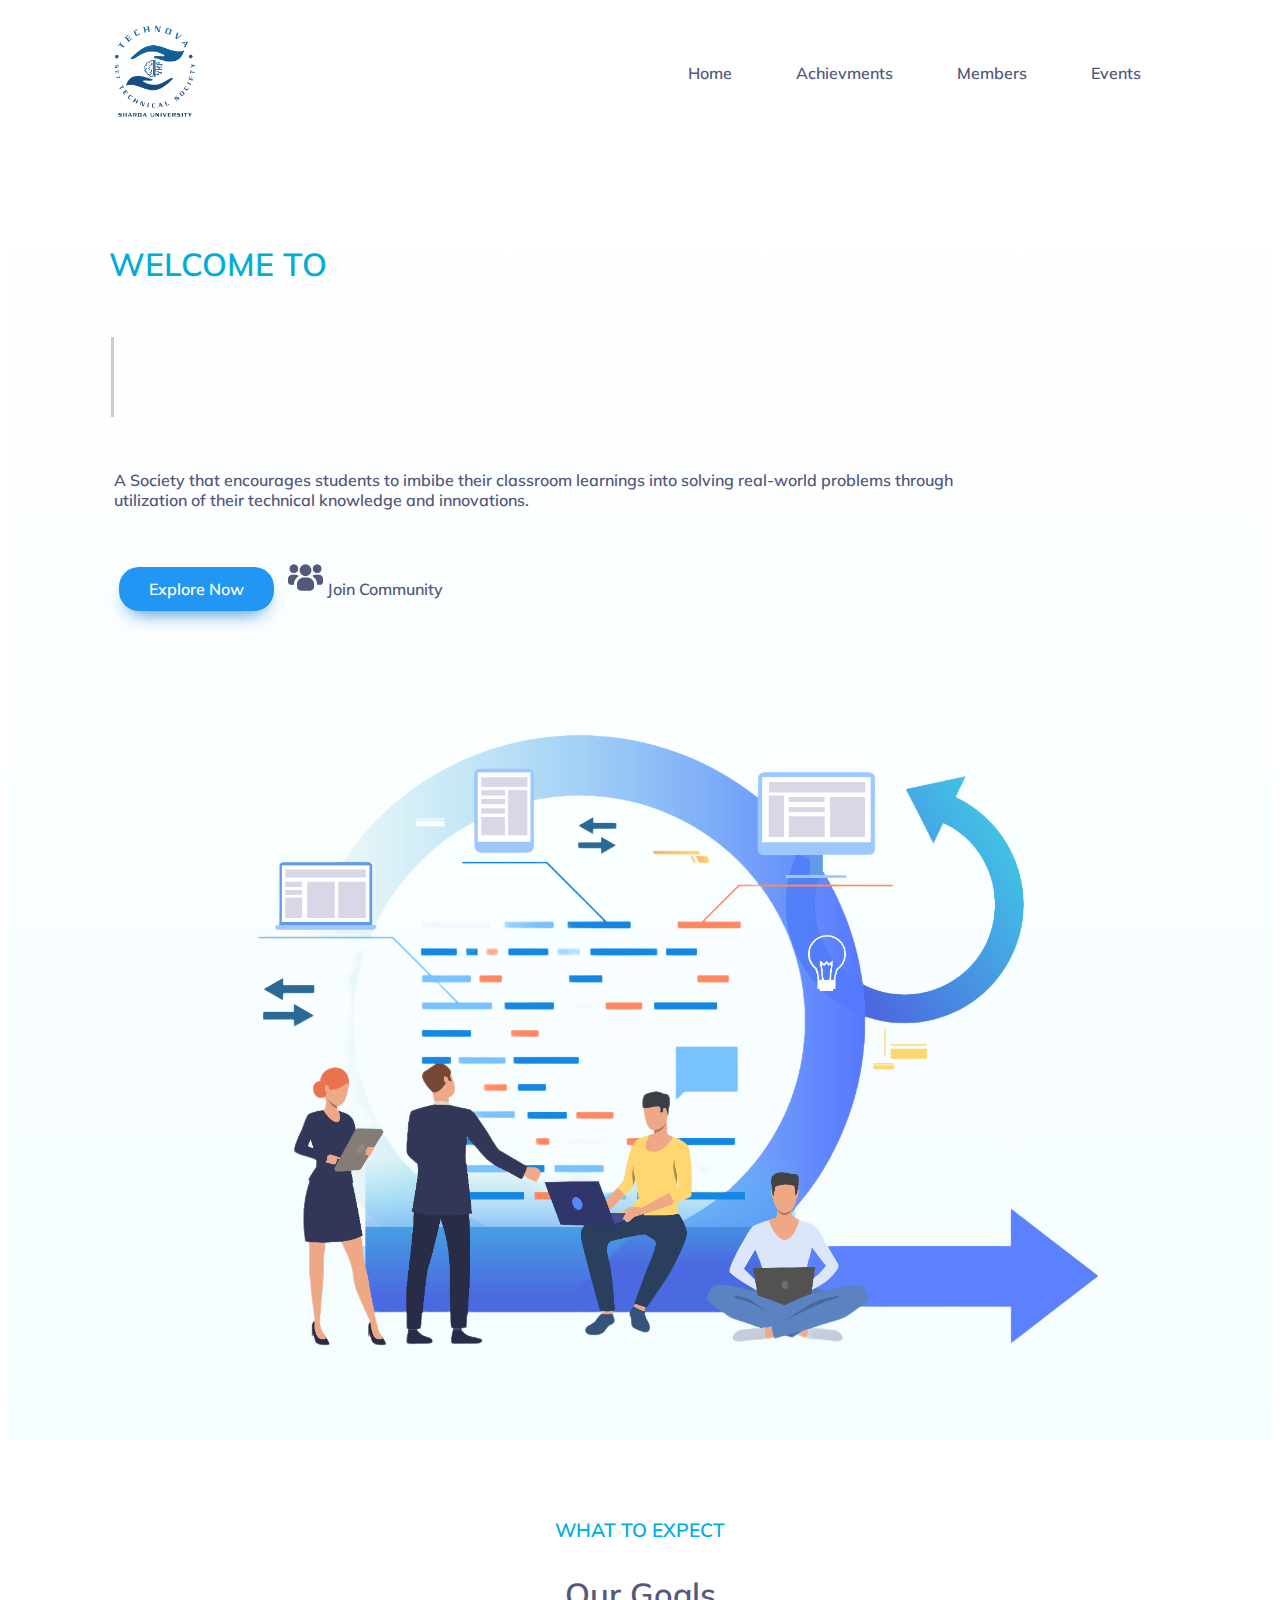
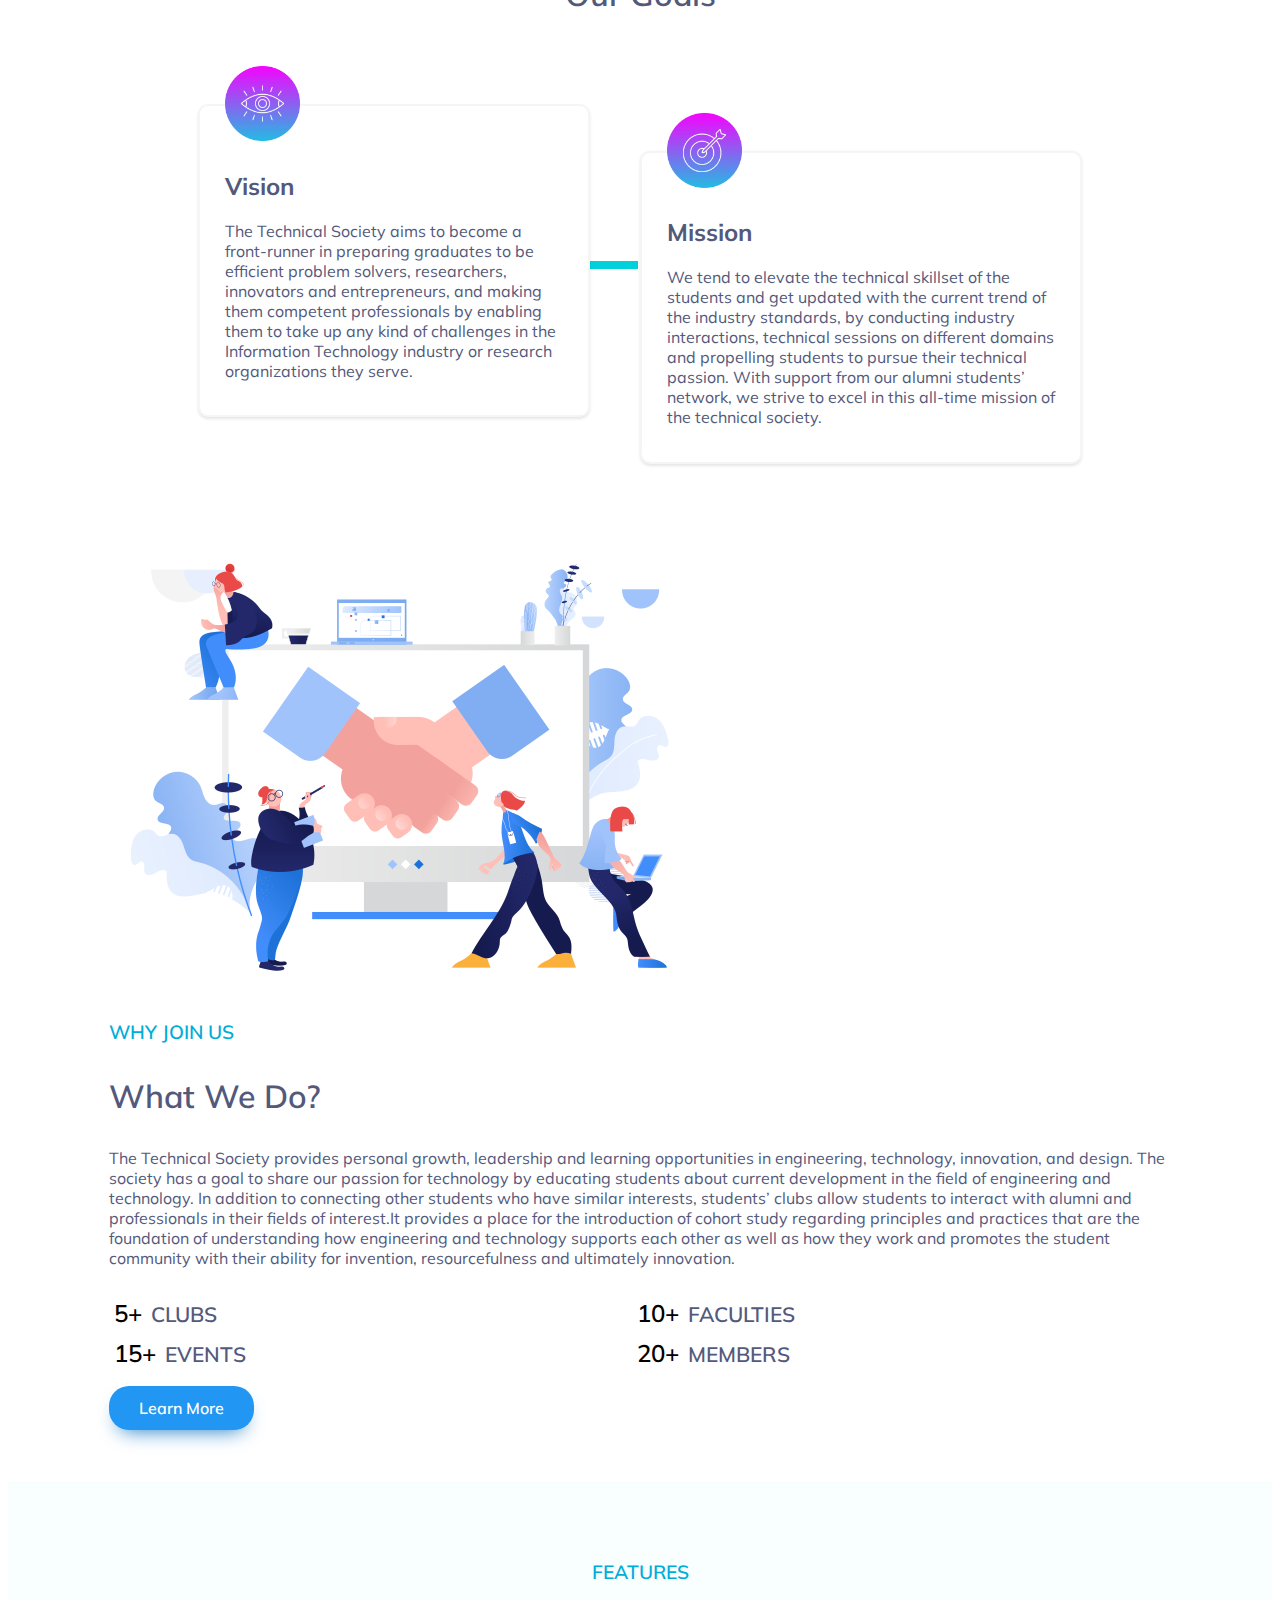
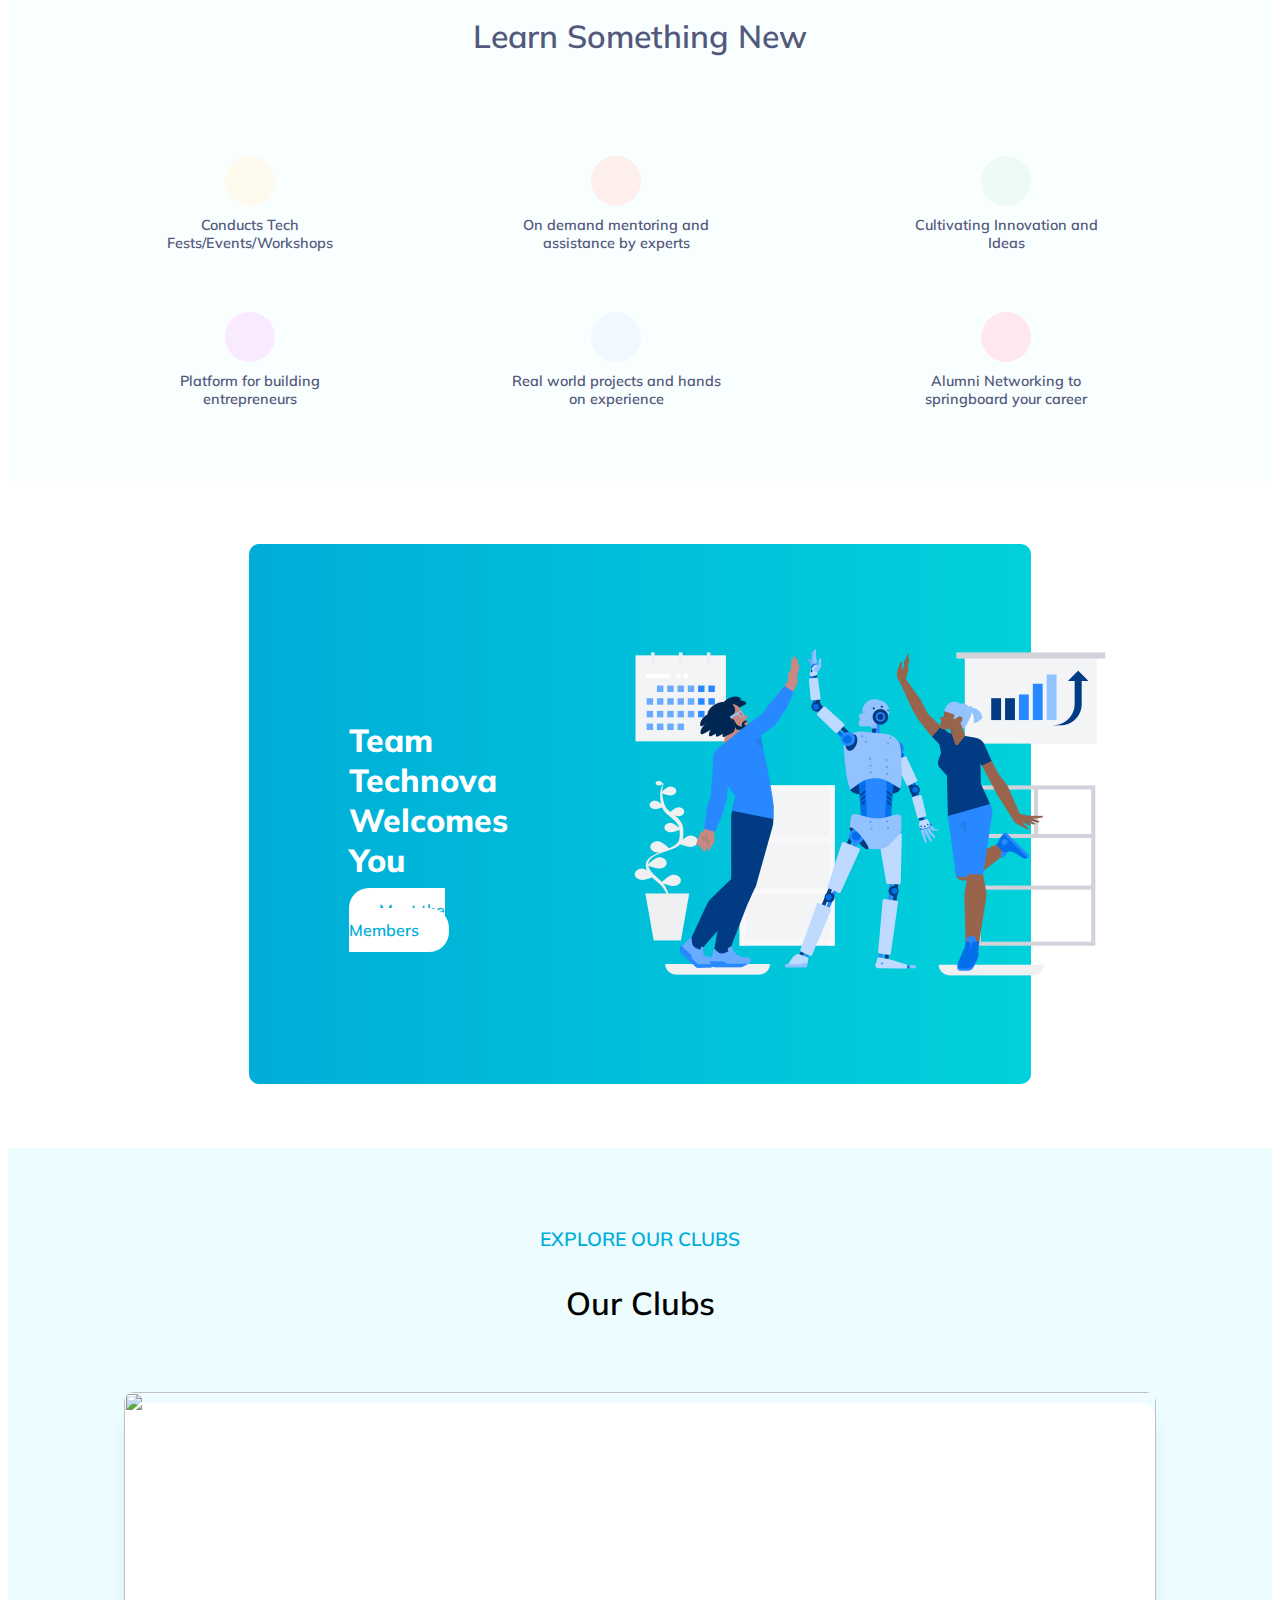
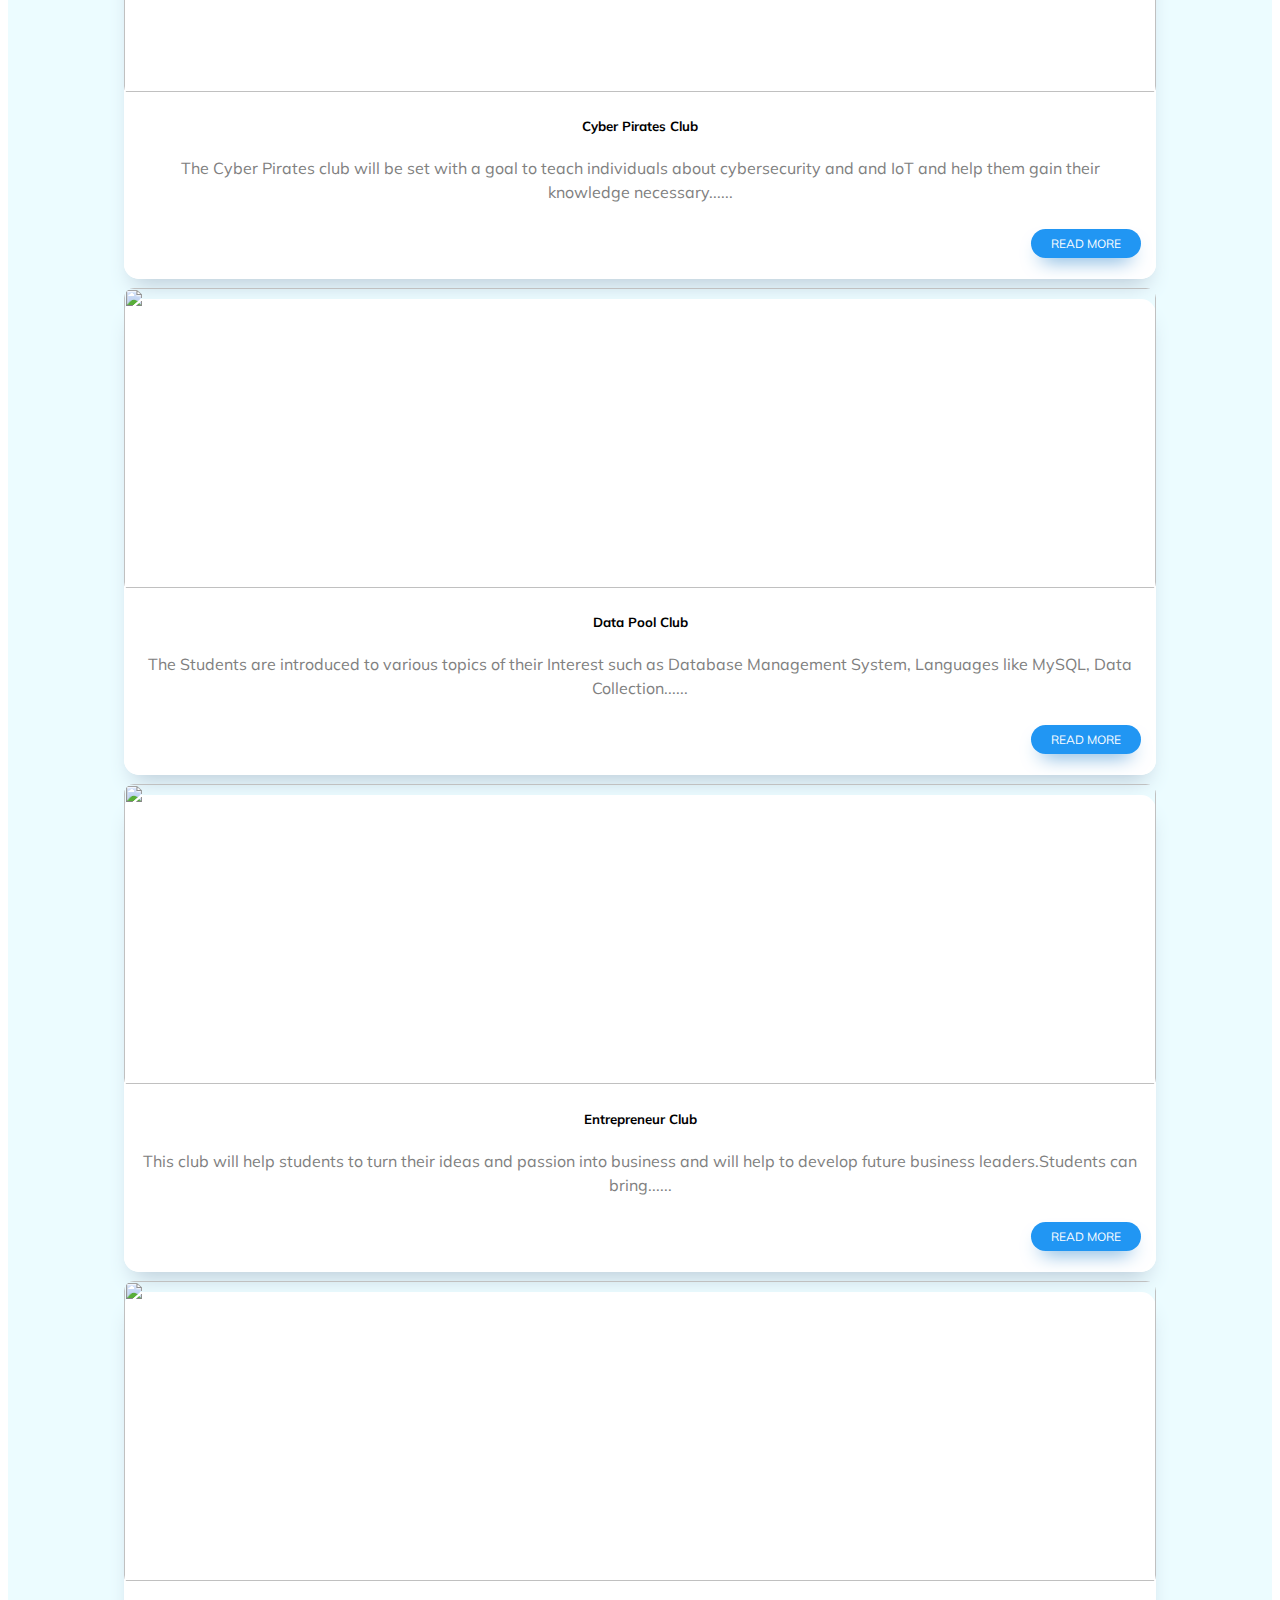
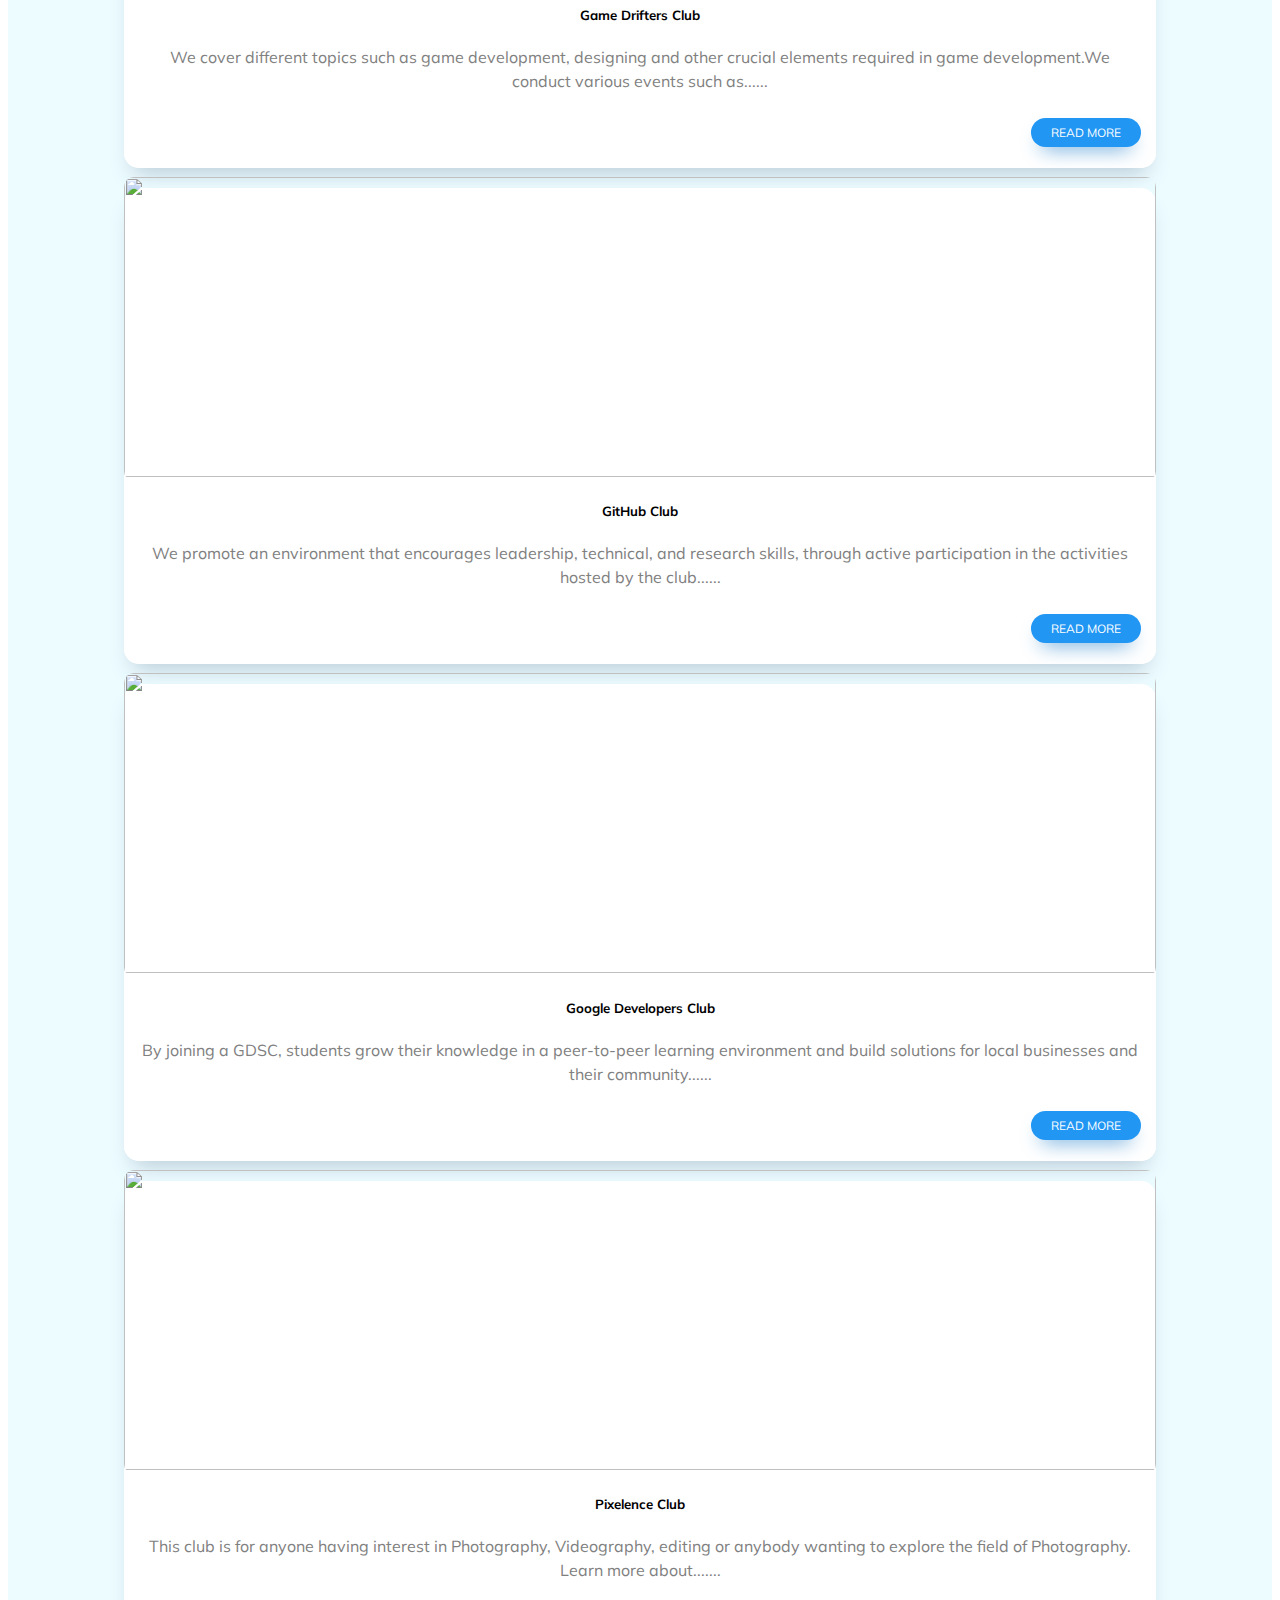
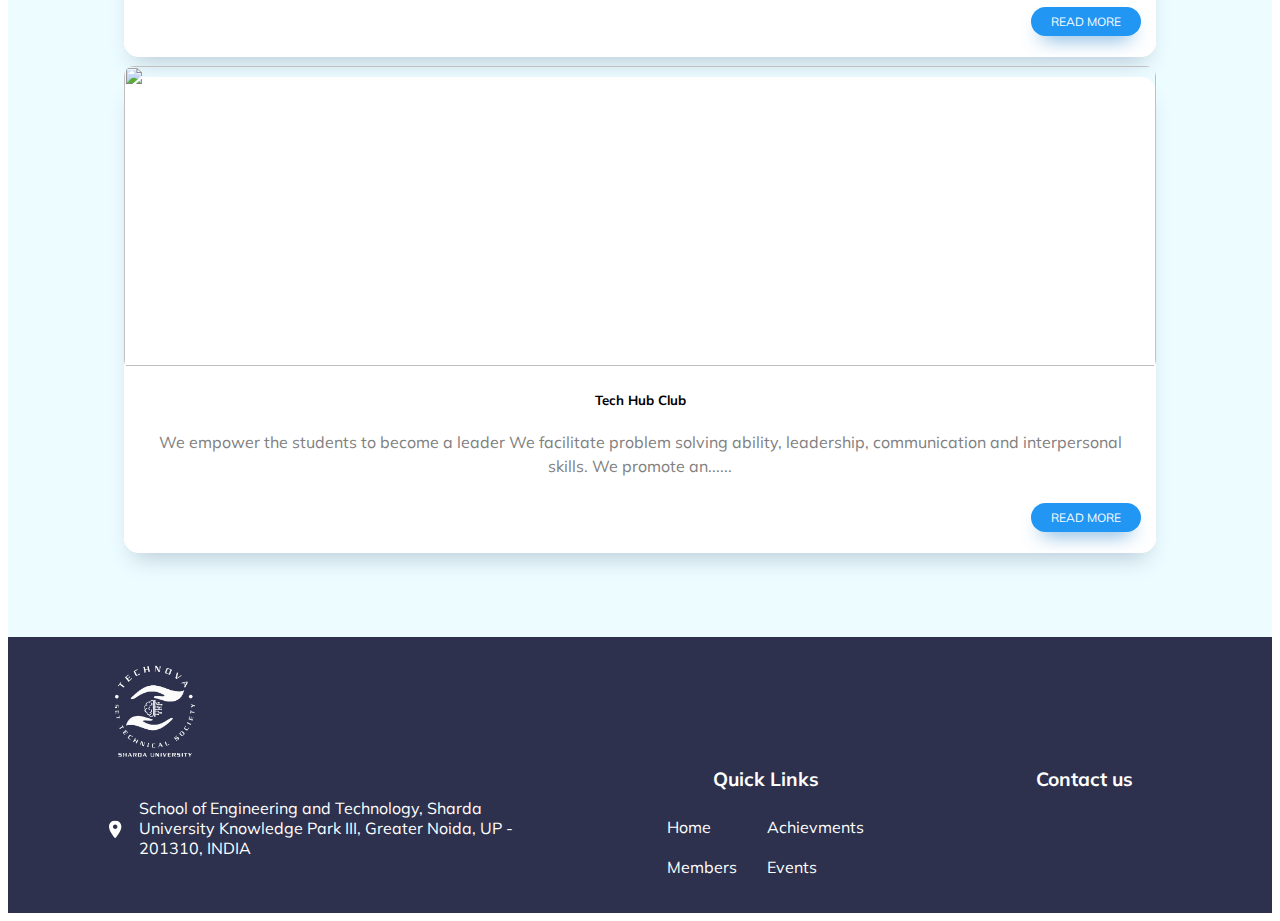
==== index.html @ 26a10f83 "Hello" ====
<!DOCTYPE html>
<html lang="en">
  <head>
    <meta charset="UTF-8" />
    <meta http-equiv="X-UA-Compatible" content="IE=edge" />
    <meta
      name="viewport"
      content="width=device-width, initial-scale=1, shrink-to-fit=no"
    />
    <title>Technical Society | Home</title>
    <link rel="icon" type="image/png" href="/Home/images/favicon-32x32.png" />

    <link
      rel="stylesheet"
      href="https://cdnjs.cloudflare.com/ajax/libs/owl-carousel/1.3.3/owl.carousel.css"
      integrity="sha512-RWhcC19d8A3vE7kpXq6Ze4GcPfGe3DQWuenhXAbcGiZOaqGojLtWwit1eeM9jLGHFv8hnwpX3blJKGjTsf2HxQ=="
      crossorigin="anonymous"
      referrerpolicy="no-referrer"
    />
    <link
      rel="stylesheet"
      href="https://maxcdn.bootstrapcdn.com/font-awesome/4.5.0/css/font-awesome.min.css"
    />
    <link
      href="https://cdn.jsdelivr.net/npm/bootstrap@5.1.3/dist/css/bootstrap.min.css"
      rel="stylesheet"
      integrity="sha384-1BmE4kWBq78iYhFldvKuhfTAU6auU8tT94WrHftjDbrCEXSU1oBoqyl2QvZ6jIW3"
      crossorigin="anonymous"
    />
    <!-- ===== Link Swiper's CSS ===== -->

    <link
      rel="stylesheet"
      href="https://unpkg.com/swiper/swiper-bundle.min.css"
    />
    <script
      src="https://kit.fontawesome.com/d51f8dc570.js"
      crossorigin="anonymous"
    ></script>
    <link rel="stylesheet" href="/master.css" />
    <link rel="stylesheet" href="/Home/home.css" />
  </head>
  <body>
    <header id="top">
      <nav>
        <img src="/Home/images/logo.png" width="80px" alt="" />
        <ul class="nav-bar-list">
          <li><a href="">Home</a></li>
          <li><a href="/Achievments/achievments.html">Achievments</a></li>
          <li><a href="/Members/members.html">Members</a></li>
          <li><a href="/Events/events.html">Events</a></li>
        </ul>
        <div class="nav-responsive collapse-div">
          <img
            class="collapse-img"
            src="/Home/images/icon-hamburger.svg"
            alt=""
          />
        </div>
        <div class="nav-responsive close-div">
          <img class="close" src="/Home/images/icon-close.svg" alt="" />
        </div>
        <a
          href="/Register/register.html"
          id="btn-register"
          class="btn-register"
        >
          Register Now
        </a>
      </nav>
    </header>
    <main>
      <section class="home-page">
        <div class="container">
          <div class="row">
            <div class="first col-lg-6">
              <div class="title-content">
                <h1>WELCOME TO</h1>
                <h2>
                  <span class="typed-text"></span
                  ><span class="cursor">&nbsp;</span>
                </h2>
                <p>
                  A Society that encourages students to imbibe their classroom
                  learnings into solving real-world problems through utilization
                  of their technical knowledge and innovations.
                </p>
                <a href="#vm" class="explore">Explore Now</a>
                <a
                  href="https://chat.whatsapp.com/Fn1c7OXwwPJ6JZgyaa2Ys1"
                  target="blank"
                  class="video"
                >
                  <img src="/Home/images/group-users (1).png" alt="" /> Join
                  Community</a
                >
              </div>
            </div>
            <div class="second col-lg-6">
              <img
                loading="lazy"
                class="img-fluid working"
                src="/Home/images/19963-PhotoRoom (1).png"
                alt=""
              />
            </div>
          </div>
        </div>
      </section>
      <!-- <a href="#top" class="toTop"></a> -->

      <section class="vm" id="vm">
        <div class="heading">
          <h2>WHAT TO EXPECT</h2>
          <h3>Our Goals</h3>
        </div>

        <div class="card-grid">
          <div class="card">
            <div class="logo">
              <img class="img-fluid" src="/Home/images/eye.png" alt="" />
            </div>

            <div class="content">
              <h3>Vision</h3>
              <p>
                The Technical Society aims to become a front-runner in preparing
                graduates to be efficient problem solvers, researchers,
                innovators and entrepreneurs, and making them competent
                professionals by enabling them to take up any kind of challenges
                in the Information Technology industry or research organizations
                they serve.
              </p>
            </div>
          </div>
          <div class="card">
            <div class="logo">
              <img class="img-fluid" src="/Home/images/target.png" alt="" />
            </div>
            <div class="content">
              <h3>Mission</h3>
              <p>
                We tend to elevate the technical skillset of the students and
                get updated with the current trend of the industry standards, by
                conducting industry interactions, technical sessions on
                different domains and propelling students to pursue their
                technical passion. With support from our alumni students’
                network, we strive to excel in this all-time mission of the
                technical society.
              </p>
            </div>
          </div>
        </div>
      </section>

      <section class="info" id="info">
        <div class="container">
          <div class="row">
            <div class="first col-lg-6">
              <img
                loading="lazy"
                class="img-fluid"
                src="/Home/images/design.png"
                alt=""
              />
            </div>
            <div class="second col-lg-6">
              <div class="info-content">
                <div class="heading">
                  <h2>WHY JOIN US</h2>
                  <h3>What We Do?</h3>
                </div>

                <p>
                  The Technical Society provides personal growth, leadership and
                  learning opportunities in engineering, technology, innovation,
                  and design. The society has a goal to share our passion for
                  technology by educating students about current development in
                  the field of engineering and technology. In addition to
                  connecting other students who have similar interests,
                  students’ clubs allow students to interact with alumni and
                  professionals in their fields of interest.It provides a place
                  for the introduction of cohort study regarding principles and
                  practices that are the foundation of understanding how
                  engineering and technology supports each other as well as how
                  they work and promotes the student community with their
                  ability for invention, resourcefulness and ultimately
                  innovation.
                </p>
                <div class="info-grid">
                  <div>
                    <span class="club-data" data-attribute="5">5+</span>
                    <span>CLUBS</span>
                  </div>
                  <div>
                    <span class="club-data" data-attribute="10">10+</span>
                    <span>FACULTIES</span>
                  </div>
                  <div>
                    <span class="club-data" data-attribute="15">15+</span>
                    <span>EVENTS</span>
                  </div>
                  <div>
                    <span class="club-data" data-attribute="20">20+</span>
                    <span>MEMBERS</span>
                  </div>
                </div>
                <a
                  target="blank"
                  class="explore"
                  href="/Home/Technova Quest Brouchre.pdf"
                  >Learn More</a
                >
              </div>
            </div>
          </div>
        </div>
      </section>

      <section class="features">
        <div class="heading">
          <h2>FEATURES</h2>
          <h3>Learn Something New</h3>
        </div>
        <div class="grid-features">
          <div class="feature">
            <div class="icon">
              <i class="fa-solid fa-calendar-days"></i>
            </div>
            <p>Conducts Tech Fests/Events/Workshops</p>
          </div>
          <div class="feature">
            <div class="icon">
              <i class="fa-solid fa-person-chalkboard"></i>
            </div>
            <p>On demand mentoring and assistance by experts</p>
          </div>
          <div class="feature">
            <div class="icon">
              <i class="fa-solid fa-lightbulb"></i>
            </div>
            <p>Cultivating Innovation and Ideas</p>
          </div>
          <div class="feature">
            <div class="icon">
              <i class="fa-solid fa-user-tie"></i>
            </div>
            <p>Platform for building entrepreneurs</p>
          </div>
          <div class="feature">
            <div class="icon">
              <i class="fa-solid fa-file-code"></i>
            </div>
            <p>Real world projects and hands on experience</p>
          </div>
          <div class="feature">
            <div class="icon">
              <i class="fa-solid fa-circle-nodes"></i>
            </div>
            <p>Alumni Networking to springboard your career</p>
          </div>
        </div>
      </section>
      <section class="members">
        <div class="member-box">
          <div class="join">
            <h3>Team Technova Welcomes You</h3>
            <a href="/Members/members.html">Meet the Members</a>
          </div>
          <div class="member-join">
            <img class="img-fluid" src="/Home/images/Members.png" alt="" />
          </div>
        </div>
      </section>

      <section class="clubs">
        <div class="heading">
          <h2>EXPLORE OUR CLUBS</h2>
          <h3>Our Clubs</h3>
        </div>
        <div class="container-fluid">
          <div class="row">
            <div class="col-md-12">
              <div id="news-slider" class="owl-carousel">
                <div class="post-slide">
                  <div class="post-img">
                    <img
                      src="https://images.unsplash.com/photo-1550751827-4bd374c3f58b?ixlib=rb-1.2.1&ixid=MnwxMjA3fDB8MHxwaG90by1wYWdlfHx8fGVufDB8fHx8&auto=format&fit=crop&w=1170&q=80&w=505"
                      alt=""
                    />
                    <a
                      href="/Clubs/cyber_pirates/cyber_pirates.html"
                      class="over-layer"
                      ><i class="fa fa-link"></i
                    ></a>
                  </div>
                  <div class="post-content">
                    <h3 class="post-title">
                      <h5>Cyber Pirates Club</h5>
                    </h3>
                    <p class="post-description">
                      The Cyber Pirates club will be set with a goal to teach
                      individuals about cybersecurity and and IoT and help them
                      gain their knowledge necessary......
                    </p>
                    <a
                      href="/Clubs/cyber_pirates/cyber_pirates.html"
                      class="read-more"
                      >read more</a
                    >
                  </div>
                </div>

                <div class="post-slide">
                  <div class="post-img">
                    <img
                      src="https://images.unsplash.com/photo-1460925895917-afdab827c52f?ixlib=rb-1.2.1&ixid=MnwxMjA3fDB8MHxwaG90by1wYWdlfHx8fGVufDB8fHx8&auto=format&fit=crop&w=1115&q=80&w=501"
                      alt=""
                    />
                    <a href="/Clubs/data_pool/data_pool.html" class="over-layer"
                      ><i class="fa fa-link"></i
                    ></a>
                  </div>
                  <div class="post-content">
                    <h3 class="post-title">
                      <h5>Data Pool Club</h5>
                    </h3>
                    <p class="post-description">
                      The Students are introduced to various topics of their
                      Interest such as Database Management System, Languages
                      like MySQL, Data Collection......
                    </p>
                    <a href="/Clubs/data_pool/data_pool.html" class="read-more"
                      >read more</a
                    >
                  </div>
                </div>

                <div class="post-slide">
                  <div class="post-img">
                    <img
                      src="https://images.unsplash.com/photo-1474631245212-32dc3c8310c6?ixlib=rb-1.2.1&ixid=MnwxMjA3fDB8MHxwaG90by1wYWdlfHx8fGVufDB8fHx8&auto=format&fit=crop&w=1924&q=80&w=700"
                      alt=""
                    />
                    <a
                      href="/Clubs/entrepreneurs/entrepreneurs.html"
                      class="over-layer"
                      ><i class="fa fa-link"></i
                    ></a>
                  </div>
                  <div class="post-content">
                    <h3 class="post-title">
                      <h5>Entrepreneur Club</h5>
                    </h3>
                    <p class="post-description">
                      This club will help students to turn their ideas and
                      passion into business and will help to develop future
                      business leaders.Students can bring......
                    </p>
                    <a
                      href="/Clubs/entrepreneurs/entrepreneurs.html"
                      class="read-more"
                      >read more</a
                    >
                  </div>
                </div>

                <div class="post-slide">
                  <div class="post-img">
                    <img
                      src="https://images.unsplash.com/photo-1600861194942-f883de0dfe96?ixlib=rb-1.2.1&ixid=MnwxMjA3fDB8MHxwaG90by1wYWdlfHx8fGVufDB8fHx8&auto=format&fit=crop&w=1169&q=80"
                      alt=""
                    />
                    <a
                      href="/Clubs/game_drifters/game_drifters.html"
                      class="over-layer"
                      ><i class="fa fa-link"></i
                    ></a>
                  </div>
                  <div class="post-content">
                    <h3 class="post-title">
                      <h5>Game Drifters Club</h5>
                    </h3>
                    <p class="post-description">
                      We cover different topics such as game development,
                      designing and other crucial elements required in game
                      development.We conduct various events such as......
                    </p>
                    <a
                      href="/Clubs/game_drifters/game_drifters.html"
                      class="read-more"
                      >read more</a
                    >
                  </div>
                </div>

                <div class="post-slide">
                  <div class="post-img">
                    <img
                      src="https://images.unsplash.com/photo-1571171637578-41bc2dd41cd2?ixlib=rb-1.2.1&ixid=MnwxMjA3fDB8MHxwaG90by1wYWdlfHx8fGVufDB8fHx8&auto=format&fit=crop&w=1170&q=80"
                      alt=""
                    />
                    <a href="/Clubs/github/github.html" class="over-layer"
                      ><i class="fa fa-link"></i
                    ></a>
                  </div>
                  <div class="post-content">
                    <h3 class="post-title">
                      <h5>GitHub Club</h5>
                    </h3>
                    <p class="post-description">
                      We promote an environment that encourages leadership,
                      technical, and research skills, through active
                      participation in the activities hosted by the club......
                    </p>
                    <a href="/Clubs/github/github.html" class="read-more"
                      >read more</a
                    >
                  </div>
                </div>

                <div class="post-slide">
                  <div class="post-img">
                    <img
                      src="https://images.unsplash.com/photo-1488590528505-98d2b5aba04b?ixlib=rb-1.2.1&ixid=MnwxMjA3fDB8MHxwaG90by1wYWdlfHx8fGVufDB8fHx8&auto=format&fit=crop&w=1170&q=80"
                      alt=""
                    />
                    <a href="/Clubs/gdsc/gdsc.html" class="over-layer"
                      ><i class="fa fa-link"></i
                    ></a>
                  </div>
                  <div class="post-content">
                    <h3 class="post-title">
                      <h5>Google Developers Club</h5>
                    </h3>
                    <p class="post-description">
                      By joining a GDSC, students grow their knowledge in a
                      peer-to-peer learning environment and build solutions for
                      local businesses and their community......
                    </p>
                    <a href="/Clubs/gdsc/gdsc.html" class="read-more"
                      >read more</a
                    >
                  </div>
                </div>
                <div class="post-slide">
                  <div class="post-img">
                    <img
                      src="https://images.unsplash.com/photo-1548502499-ef49e8cf98d4?ixlib=rb-4.0.3&ixid=MnwxMjA3fDB8MHxwaG90by1wYWdlfHx8fGVufDB8fHx8&auto=format&fit=crop&w=1170&q=80"
                      alt=""
                    />
                    <a href="/Clubs/pixelence/pixelence.html" class="over-layer"
                      ><i class="fa fa-link"></i
                    ></a>
                  </div>
                  <div class="post-content">
                    <h3 class="post-title">
                      <h5>Pixelence Club</h5>
                    </h3>
                    <p class="post-description">
                      This club is for anyone having interest in Photography,
                      Videography, editing or anybody wanting to explore the
                      field of Photography. Learn more about.......
                    </p>
                    <a href="/Clubs/pixelence/pixelence.html" class="read-more"
                      >read more</a
                    >
                  </div>
                </div>
                <div class="post-slide">
                  <div class="post-img">
                    <img
                      src="https://images.unsplash.com/photo-1512314889357-e157c22f938d?ixlib=rb-1.2.1&ixid=MnwxMjA3fDB8MHxwaG90by1wYWdlfHx8fGVufDB8fHx8&auto=format&fit=crop&w=1171&q=80"
                      alt=""
                    />
                    <a href="/Clubs/techub/techub.html" class="over-layer"
                      ><i class="fa fa-link"></i
                    ></a>
                  </div>
                  <div class="post-content">
                    <h3 class="post-title">
                      <h5>Tech Hub Club</h5>
                    </h3>
                    <p class="post-description">
                      We empower the students to become a leader We facilitate
                      problem solving ability, leadership, communication and
                      interpersonal skills. We promote an......
                    </p>
                    <a href="/Clubs/techub/techub.html" class="read-more"
                      >read more</a
                    >
                  </div>
                </div>
              </div>
            </div>
          </div>
        </div>
      </section>
    </main>

    <footer>
      <div class="box1">
        <img
          class="img-fluid"
          src="/Home/images/Technova SET white.png"
          alt=""
        />
        <div class="content">
          <ul>
            <li>
              <span
                >School of Engineering and Technology, Sharda University
                Knowledge Park III, Greater Noida, UP - 201310, INDIA</span
              >
            </li>
          </ul>
        </div>
      </div>

      <div class="box3">
        <h4>Quick Links</h4>
        <div class="links">
          <div class="link"><a href="/index.html">Home</a></div>
          <div class="link">
            <a href="/Achievments/achievments.html">Achievments</a>
          </div>
          <div class="link"><a href="/Members/members.html">Members</a></div>
          <div class="link"><a href="/Events/events.html">Events</a></div>
        </div>
      </div>
      <div class="box4">
        <h4>Contact us</h4>
        <div class="icon">
          <a href="mailto:techsocietysharda@gmail.com"
            ><i class="mail fa-regular fa-envelope"></i
          ></a>
        </div>
        <div class="icon">
          <a href="https://www.linkedin.com/company/technova-su/"
            ><i class="fa-brands fa-linkedin"></i>
          </a>
        </div>
        <div class="icon">
          <a
            target="blank"
            href="https://www.instagram.com/technova_sharda/?igshid=YmMyMTA2M2Y%3D"
            ><i class="fa-brands fa-instagram"></i>
          </a>
        </div>
      </div>
    </footer>
    <div class="load-wrapper">
      <span class="loader"><span class="load-inner"></span></span>
    </div>
  </body>
  <!-- JavaScript Bundle with Popper -->
  <script
    src="https://code.jquery.com/jquery-3.6.0.min.js"
    integrity="sha256-/xUj+3OJU5yExlq6GSYGSHk7tPXikynS7ogEvDej/m4="
    crossorigin="anonymous"
  ></script>
  <script>
    $(window).on("load", function () {
      $(".load-wrapper").fadeOut("slow");
    });
  </script>
  <script
    src="https://cdn.jsdelivr.net/npm/bootstrap@5.2.0/dist/js/bootstrap.bundle.min.js"
    integrity="sha384-A3rJD856KowSb7dwlZdYEkO39Gagi7vIsF0jrRAoQmDKKtQBHUuLZ9AsSv4jD4Xa"
    crossorigin="anonymous"
  ></script>
  <script
    src="https://cdnjs.cloudflare.com/ajax/libs/owl-carousel/1.3.3/owl.carousel.min.js"
    integrity="sha512-9CWGXFSJ+/X0LWzSRCZFsOPhSfm6jbnL+Mpqo0o8Ke2SYr8rCTqb4/wGm+9n13HtDE1NQpAEOrMecDZw4FXQGg=="
    crossorigin="anonymous"
    referrerpolicy="no-referrer"
  ></script>

  <script src="/app.js"></script>
  <script src="/Home/script.js"></script>
</html>
---- master.css ----
@import url("https://fonts.googleapis.com/css2?family=Mulish:wght@400;600;700&family=Nunito+Sans:wght@300;600;800&family=Roboto+Mono:wght@400;600;700&display=swap");
body {
  color: #53597b;
  overflow-x: hidden;
  font-family: "Mulish", sans-serif;
}

a {
  text-decoration: none;
  color: #53597b;
}

.home-page .title-content .explore:hover{
  background-color: #3498db;
}

section{
  transition: transform 1s, opacity 1s;

}
section.section-hidden{
  opacity: 0;
  transform: translateY(8rem);
}

button:active {
  transform: scale(0.98);
}

@keyframes navbar{
  from{
    left: 200px;
  }
  to{
    left: 0;
  }
}

/* Navigation Bar  */
header {
  background-color: white;
  position: relative;
  z-index: 10;
  padding: 2% 8%;
  font-family: "Mulish", sans-serif;
}
header nav {
  display: flex;
  justify-content: space-between;
  align-items: center;
  flex-direction: row;
  height: 80px;
}
header nav img {
  width: 90px;
}
header nav ul {
  list-style: none;
  margin: auto 0;
}
header nav ul li {
  display: inline;
  margin: 0;
  font-size: 1rem;
  font-weight: 600;
}
header nav ul li a {
  border-radius: 20px;
  padding: 15px 30px;
  transition: all 0.2s ease-out;
}
header nav .btn-register {
  padding: 10px 30px;
  font-size: 1rem;
  font-weight: 400;
  background: #2196F3;
  color: white;
  border-radius: 20px;
  margin: auto 0;
  display: none;
  border: 0;
  font-weight: 600;
  box-shadow: 0px 10px 20px -10px #1376c5;
  transition: all 0.3s ease-in;

}
header nav .btn-register:hover {
  color: white;
  background-color:#3498db;
  transition: all 0.3s ease-in;
}
header nav .nav-responsive {
  display: none;
  background-color: #000000;
  padding: 20px 10px 15px;
  border-radius: 25px;
  position: fixed;
  top: -15px;
  right: 0;
  z-index: 10;
  opacity: 1;
}

header nav .nav-responsive img{
  width: 30px;
  height: 30px;
  object-fit: contain;
}


nav ul li a:hover {
  padding: 15px 30px;
  color: #53597b;
  transition: all 0.2s ease-in;
  border-radius: 25px;
  background-color: #f5f5f5;
}

@media only screen and (max-width: 950px) {

  header{
    padding: 5%;
  }
 header nav {
    justify-content: space-between;
    position: relative;
  }
 header nav .btn-register {
    display: none;
  }
 header nav .nav-items {
    margin: 0 20px;
  }
 header nav .nav-buttons {
    margin: 0 20px;
    min-width: 0;
  }
  header nav .btn-responsive{
    padding: 10px 30px;
    font-size: 1rem;
    font-weight: 600;
    background: #ffff;
    color: #1376c5;
    border-radius: 20px;
    margin: 30px 0;
    border: 0;
    text-align: center;
    font-weight: 600;
  }

 header nav ul {
    display: none;
  }
  header nav ul li {
    margin: 20px 0;
    color: white;
  }

  header nav ul li a{
    color: #ffff;
    font-size: 1.5rem;
  }

  header nav .responsive {
    background-color: #003865;
    border-radius: 5px;
    padding: 5%;
    display: flex;
    flex-direction: column;
    position: fixed;
    top: 0;
    left: 0;
    right: 0;
    height: 100%;
    width: 100%;
    text-align: left;
    animation: navbar 0.4s;
  }

  header .responsive + .close-div {
    display: block;
    cursor: pointer;
  }

  header nav .collapse-div {
    display: block;
    cursor: pointer;
    margin: 0 20px;

  }

  header nav .collapse-div.remove {
    display: none;
    
  }

  header nav .close-div {
    display: none;
    margin-right: 20px;
  }

  header nav .close-div.active {
    display: block;
    cursor: pointer;
    
  }

  header nav .responsive + .collapse-div {
    cursor: pointer;
    display: none;
  }

  hr {
    color: white;
  }
}


#news-slider{
    margin-top: 80px;
    
}
.post-slide{
    background: #fff;
    margin: 20px 15px 20px;
    border-radius: 15px;
    padding-top: 1px;
    box-shadow: 0px 14px 22px -9px #bbcbd8;
}
.post-slide .post-img{
    position: relative;
    overflow: hidden;
    border-radius: 10px;
    margin: -12px 0px 8px 0px;
    /* margin-left: -10px; */
}
.post-slide .post-img img{
    width: 100%;
    height: 300px;
    object-fit: cover;
    transform: scale(1,1);
    transition:transform 0.2s linear;
}
.post-slide:hover .post-img img{
    transform: scale(1.1,1.1);
}
.post-slide .over-layer{
    width:100%;
    height:100%;
    position: absolute;
    top:0;
    left:0;
    opacity:0;
    background: linear-gradient(-45deg, rgba(6,190,244,0.75) 0%, rgba(45,112,253,0.6) 100%);
    transition:all 0.50s linear;
}
.post-slide:hover .over-layer{
    opacity:1;
    text-decoration:none;
}
.post-slide .over-layer i{
    position: relative;
    top:45%;
    text-align:center;
    display: block;
    color:#fff;
    font-size:25px;
}
.post-slide .post-content{
    background:#fff;
    padding: 2px 20px 50px;
    border-radius: 15px;
}
.post-slide .post-title a{
    font-size:15px;
    font-weight:bold;
    color:#333;
    display: inline-block;
    text-transform:uppercase;
    transition: all 0.3s ease 0s;
}
.post-slide .post-title a:hover{
    text-decoration: none;
    color:#3498db;
}
.post-slide .post-description{
    line-height:24px;
    color:#808080;
    margin-bottom:25px;
}
.post-slide .post-date{
    color:#a9a9a9;
    font-size: 14px;
}
.post-slide .post-date i{
    font-size:20px;
    margin-right:8px;
    color: #CFDACE;
}
.post-slide .read-more{
    padding: 7px 20px;
    float: right;
    font-size: 12px;
    background: #2196F3;
    color: #ffffff;
    box-shadow: 0px 10px 20px -10px #1376c5;
    border-radius: 25px;
    text-transform: uppercase;
    transition: all 0.3s ease-in;

}
.post-slide .read-more:hover{
    background: #3498db;
    text-decoration:none;
    color:#fff;
    transition: all 0.3s ease-in;

}
.owl-controls .owl-buttons{
    text-align:center;
    margin-top:20px;
}
.owl-controls .owl-buttons .owl-prev{
    background: #fff;
    position: absolute;
    top:-13%;
    left:15px;
    padding: 0 18px 0 15px;
    border-radius: 50px;
    box-shadow: 3px 14px 25px -10px #92b4d0;
    transition: background 0.5s ease 0s;
}
.owl-controls .owl-buttons .owl-next{
    background: #fff;
    position: absolute;
    top:-13%;
    right: 15px;
    padding: 0 15px 0 18px;
    border-radius: 50px;
    box-shadow: -3px 14px 25px -10px #92b4d0;
    transition: background 0.5s ease 0s;
}
.owl-controls .owl-buttons .owl-prev:after,
.owl-controls .owl-buttons .owl-next:after{
    content:"\f104";
    font-family: FontAwesome;
    color: #333;
    font-size:30px;
}
.owl-controls .owl-buttons .owl-next:after{
    content:"\f105";
}
@media only screen and (max-width:1280px) {
    .post-slide .post-content{
        padding: 0px 15px 50px 15px;
    }
}

footer {
  padding: 2% 8%;
  position: relative;
  display: flex;
  flex-direction: row;
  justify-content: space-between;
  background-color: hsl(233deg, 26%, 24%);
  color: white;
}
footer a{
  color: white;
  transition: all 0.3s ease-in;

}
footer .box1 {
  width: 40%;
}
footer .box1 img {
  width: 90px;
}
footer .box1 .content {
  margin-top: 40px;
}

footer a:hover{
 color: #3498db;
 transition: all 0.3s ease-in;

}

footer .box1 .content ul {
  margin: 20px 0;
  padding: 0 20px;
  position: relative;
}
footer .box1 .content ul li {
  color: white;
  list-style: none;
}
footer .box1 .content ul li:before{
  content: url("Home/images/icon-location.svg");
  position: absolute;
  left: 0;
  margin: 0;
  top: 50%;
  transform: translateY(-80%);
}
footer .box1 .content ul li span {
  position: relative;
  left: 10px;
  bottom: 10px;
}
footer .icon {
  display: inline-block;
  padding: 5px;
  text-align: center;
  width: 35px;
  margin: 0 5px;
}
footer .box3 {
  margin: 80px 0 0;
  text-align: center;
}
footer .box3 h4 {
  font-size: 1.2rem;
}
footer .box3 .links {
  margin-top: 15px;
  display: grid;
  text-align: left;
  grid-template-columns: auto auto;
  grid-gap: 20px 30px;
}
footer .box3 .links a {
  color: white;
  transition: all 0.3s ease-in;

}

footer .box3 .links a:hover{
  color: #3498db;
  transition: all 0.3s ease-in;


}
footer .box4 {
  margin-top: 80px;
  text-align: center;
}
footer .box4 h4 {
  font-size: 1.2rem;
  margin-bottom: 15px;
}
footer .box4 .icon {
  cursor: pointer;
}
footer .box4 .icon i {
  font-size: 1.5rem;
}/*# sourceMappingURL=home.css.map */


@media only screen and (max-width: 900px){
  footer{
    text-align: center;
      padding: auto;
      flex-direction: column;
  }
  footer .box1{
      margin-top: 50px;
      width: 100%;
  }
  footer .box3{
      margin: 20px 0;
      grid-template-columns: auto;
      grid-gap: 50px;
      text-align: center;
  }

  footer .box3 .links{
      grid-gap: 15px;
      grid-template-columns: auto;
      text-align: center;

  }
  .box3 .links2{
      grid-gap: 15px;
  }
  footer .box4{
      margin: 10px 0;
      text-align: center;
  }
}

.load-wrapper{
  z-index: 10;
  width: 100%;
  height: 100%;
  position: fixed;
  top: 0;
  left: 0;
  display: flex;
  justify-content: center;
  align-items: center;
  background-color: #242f37;
}
.loader{
  display: inline-block;
  width: 30px;
  height: 30px;
  position: relative;
  border: 4px solid #Fff;
  animation: loader 2s infinite ease;
}

.loader .load-inner{
  vertical-align: top;
  display: inline-block;
  width: 100%;
  background-color: #fff;
  animation: load-inner 2s infinite ease-in;
}

@keyframes loader{
  0% {transform: rotate(0deg);}
  25% {transform: rotate(180deg);}
  50% {transform: rotate(180deg);}
  75% {transform: rotate(360deg);}
  100% {transform: rotate(180deg);}

}

@keyframes load-inner{
  0% {height: 0%;}
  25% {height: 0%;}
  50% {height: 100%;}
  75% {height: 100%;}
  100% {height: 0%;}
}
---- Home/home.css ----
@import url("https://fonts.googleapis.com/css2?family=Mulish:wght@400;600;700&family=Nunito+Sans:wght@300;600;800&family=Roboto+Mono:wght@400;600;700&display=swap");
@-webkit-keyframes blink {
  0% {
    opacity: 1;
  }
  50% {
    opacity: 0;
  }
  100% {
    opacity: 1;
  }
}
@keyframes blink {
  0% {
    opacity: 1;
  }
  50% {
    opacity: 0;
  }
  100% {
    opacity: 1;
  }
}
body {
  color: #53597b;
  overflow-x: hidden;
  font-family: "Mulish", sans-serif;
}

a {
  text-decoration: none;
  color: #53597b;
}

button:active {
  transform: scale(0.98);
}

/* Navigation Bar  */
.home-page {
  padding: 2% 8%;
  color: #53597b;
  background-image: linear-gradient(#ffffff, rgba(236, 252, 255, 0.5529411765));
  font-family: "Mulish", sans-serif;
  border: 0;
}
.home-page .title-content {
  margin: 80px 0;
}
.home-page .title-content h1 {
  font-weight: 600;
  color: #00add8;
  font-size: 2rem;
  margin: 0;
}
.home-page .title-content h2 {
  font-weight: 700;
  font-size: 4rem;
  letter-spacing: 3px;
}
.home-page .title-content h2 .cursor {
  display: inline-block;
  background-color: #ccc;
  margin-left: 0.1rem;
  width: 3px;
  -webkit-animation: blink 0.7s infinite;
  animation: blink 1s infinite;
}
.home-page .title-content h2.typing {
  -webkit-animation: none;
          animation: none;
}
.home-page .title-content p {
  width: 80%;
  margin: 20px 0;
  font-size: 1rem;
  padding: 0 5px;
  font-weight: 600;
  margin-bottom: 50px;
}
.home-page .title-content .explore {
  padding: 12px 30px;
  font-size: 1rem;
  font-weight: 400;
  color: white;
  border-radius: 20px;
  margin: auto 0;
  border: 0;
  font-weight: 600;
  background: #2196f3;
  box-shadow: 0px 10px 20px -10px #1376c5;
  transition: all 0.3s ease-in;
  margin: 30px 10px 0;
  transition: all 0.3s ease-in;
}
.home-page .title-content .video {
  padding: 0px 0px;
  border: 0;
  background-color: transparent;
  font-weight: 600;
}
.home-page .title-content .video img {
  width: 35px;
}
.home-page img {
  -o-object-fit: cover;
     object-fit: cover;
}

@media only screen and (max-width: 900px) {
  .home-page {
    text-align: center;
  }
  .home-page .title-content {
    margin: 30px 0;
  }
  .home-page .title-content h1 {
    font-size: 1.5rem;
  }
  .home-page .title-content h2 {
    font-size: 3rem;
  }
  .home-page .title-content p {
    width: 100%;
  }
  .home-page .title-content .explore {
    margin: 10px 0;
  }
  .home-page .title-content .video {
    width: 100%;
    margin: 30px 0;
    display: inline;
  }
  .home-page .row {
    display: flex;
    flex-direction: column;
    align-items: flex-start;
  }
  .home-page .first {
    order: 2;
  }
  .home-page .second {
    order: 1;
  }
}
@media only screen and (max-width: 380px) {
  .home-page .title-content h2 {
    font-size: 2.5rem;
  }
  .home-page .title-content .video {
    display: block;
  }
}
.vm {
  text-align: center;
  padding: 5% 15%;
}
.vm .heading {
  margin-bottom: 50px;
}
.vm .heading h2 {
  color: #00add8;
  font-size: 1.2rem;
  font-weight: 600;
}
.vm .heading h3 {
  font-size: 2rem;
  font-weight: 600;
}
.vm .card-grid {
  margin-top: 90px;
  display: flex;
  flex-direction: row;
  text-align: left;
  gap: 50px;
  position: relative;
}
.vm .card-grid .card {
  background-color: white;
  border-radius: 10px;
  padding: 0px 25px;
  border: 0;
  position: relative;
  border: 2px solid #f5f5f5;
  box-shadow: 0 2px 3px rgba(1, 1, 1, 0.1);
}
.vm .card-grid .card img {
  width: 75px;
  position: relative;
  bottom: 40px;
}
.vm .card-grid .card h3 {
  display: inline;
  font-weight: 700;
  font-size: 1.5rem;
}
.vm .card-grid .card p {
  width: 100%;
  margin-top: 20px;
  margin-bottom: 0;
  font-size: 1rem;
  text-align: left;
}
.vm .card-grid .card .content {
  padding: 20px 0 0;
  transform: translateY(-15%);
  width: 100%;
}
.vm .card-grid .card:nth-child(1):after {
  content: "";
  width: 100px;
  height: 8px;
  background-color: #01d1db;
  position: absolute;
  right: -50px;
  z-index: -19;
  top: 50%;
}
.vm .card-grid .card:nth-child(2) {
  transform: translateY(15%);
}

@media only screen and (max-width: 900px) {
  .vm {
    padding: 5% 8%;
  }
  .vm .card-grid {
    margin-top: 60px;
    flex-direction: column;
    gap: 90px;
  }
  .vm .card-grid .card {
    text-align: center;
  }
  .vm .card-grid .card p {
    text-align: center;
  }
  .vm .card-grid .card:nth-child(2) {
    transform: translateY(0);
  }
  .vm .card-grid .card:nth-child(1):after {
    content: "";
    width: 10px;
    text-align: center;
    height: 80px;
    bottom: -65px;
    top: auto;
    background-color: #01d1db;
    position: absolute;
    left: 50%;
    right: 50%;
    margin-left: -5px;
  }
}
.info {
  padding: 5% 8%;
}
.info .heading {
  margin-bottom: 50px;
}
.info .heading h2 {
  color: #00add8;
  font-size: 1.2rem;
  font-weight: 600;
}
.info .heading h3 {
  font-size: 2rem;
  font-weight: 600;
}
.info .info-content .heading {
  margin-bottom: 30px;
}
.info .info-content p {
  text-align: left;
}
.info .info-content .info-grid {
  display: grid;
  grid-template-columns: auto auto;
  width: 100%;
  gap: 10px 10px;
  margin: 30px 0;
}
.info .info-content .info-grid span:nth-child(1) {
  font-size: 1.5rem;
  margin: 0 5px;
  color: black;
  font-weight: 600;
}
.info .info-content .info-grid span:nth-child(2) {
  font-size: 1.3rem;
  font-weight: 600;
}
.info .info-content a {
  padding: 12px 30px;
  font-size: 1rem;
  font-weight: 400;
  color: white;
  border-radius: 20px;
  margin: auto 0;
  border: 0;
  font-weight: 600;
  background: #2196f3;
  box-shadow: 0px 10px 20px -10px #1376c5;
  transition: all 0.3s ease-in;
}
.info .info-content a:hover {
  background-color: #3498db;
}

@media only screen and (max-width: 900px) {
  .info .info-content .info-grid {
    grid-template-columns: auto auto;
  }
}
@media only screen and (max-width: 400px) {
  .info {
    padding-bottom: 10%;
  }
  .info .info-content .info-grid {
    grid-template-columns: auto;
  }
}
.features {
  background-color: rgba(236, 252, 255, 0.3176470588);
  padding: 5% 8%;
  text-align: center;
}
.features .heading {
  margin-bottom: 50px;
}
.features .heading h2 {
  color: #00add8;
  font-size: 1.2rem;
  font-weight: 600;
}
.features .heading h3 {
  font-size: 2rem;
  font-weight: 600;
}
.features .heading {
  margin-bottom: 100px;
}
.features .grid-features {
  margin-top: 40px;
  display: grid;
  grid-template-columns: auto auto auto;
  grid-gap: 50px;
}
.features .grid-features .feature img {
  width: 80px;
  margin-bottom: 10px;
}
.features .grid-features .feature p {
  font-size: 0.9rem;
  width: 60%;
  margin: 10px auto;
  font-weight: 600;
}
.features .grid-features .feature .icon {
  padding: 25px;
  text-align: center;
  -webkit-clip-path: circle();
          clip-path: circle();
  margin: auto;
}
.features .grid-features .feature .icon i {
  font-size: 3rem;
}
.features .grid-features .feature:nth-child(1) .icon {
  background-color: #fffaee;
}
.features .grid-features .feature:nth-child(1) .icon i {
  color: #fbcb4d;
}
.features .grid-features .feature:nth-child(2) .icon {
  background-color: #feefec;
}
.features .grid-features .feature:nth-child(2) .icon i {
  color: #d2ab87;
}
.features .grid-features .feature:nth-child(3) .icon {
  background-color: #eefaf8;
}
.features .grid-features .feature:nth-child(3) .icon i {
  color: #57ccba;
}
.features .grid-features .feature:nth-child(4) .icon {
  background-color: #f9eaff;
}
.features .grid-features .feature:nth-child(4) .icon i {
  color: #d48ee4;
}
.features .grid-features .feature:nth-child(5) .icon {
  background-color: #f2f8ff;
}
.features .grid-features .feature:nth-child(5) .icon i {
  color: #4a77d6;
}
.features .grid-features .feature:nth-child(6) .icon {
  background-color: #fee7ef;
}
.features .grid-features .feature:nth-child(6) .icon i {
  color: #da87b5;
}

@media only screen and (max-width: 900px) {
  .features .heading {
    margin-bottom: 60px;
  }
  .features .grid-features {
    grid-template-columns: auto auto;
  }
  .features .grid-features .feature p {
    width: 100%;
  }
}
@media only screen and (max-width: 500px) {
  .features .grid-features {
    grid-template-columns: auto;
  }
}
.members {
  text-align: center;
  padding: 5%;
}
.members .member-box {
  margin: auto;
  width: 60%;
  display: flex;
  background-image: linear-gradient(to right, #00add8, #01d1db);
  align-items: center;
  border-radius: 10px;
  padding: 40px 50px;
}
.members .member-box .join {
  color: white;
  text-align: left;
  padding: 50px;
}
.members .member-box .join h3 {
  font-size: 2rem;
  width: 100%;
  font-weight: 800;
  margin-bottom: 20px;
}
.members .member-box .join a {
  margin-top: 50px;
  padding: 12px 30px;
  background-color: white;
  color: #00add8;
  border: 0;
  font-weight: 600;
  border-radius: 20px;
  transition: all 0.3s ease-in;
}
.members .member-box .join a:hover {
  background-color: #f5f5f5;
  transition: all 0.3s ease-in;
}

@media only screen and (max-width: 1270px) {
  .members {
    text-align: center;
  }
  .members .member-box {
    flex-direction: column;
    width: 100%;
  }
  .members .member-box .join {
    text-align: center;
    padding: 0;
  }
  .members .member-box .join a {
    margin: 20px 0;
  }
}
.clubs {
  text-align: center;
  padding: 5% 8%;
  background-color: #ecfcff;
  color: #000000;
}
.clubs .heading {
  margin-bottom: 50px;
}
.clubs .heading h2 {
  color: #00add8;
  font-size: 1.2rem;
  font-weight: 600;
}
.clubs .heading h3 {
  font-size: 2rem;
  font-weight: 600;
}/*# sourceMappingURL=home.css.map */
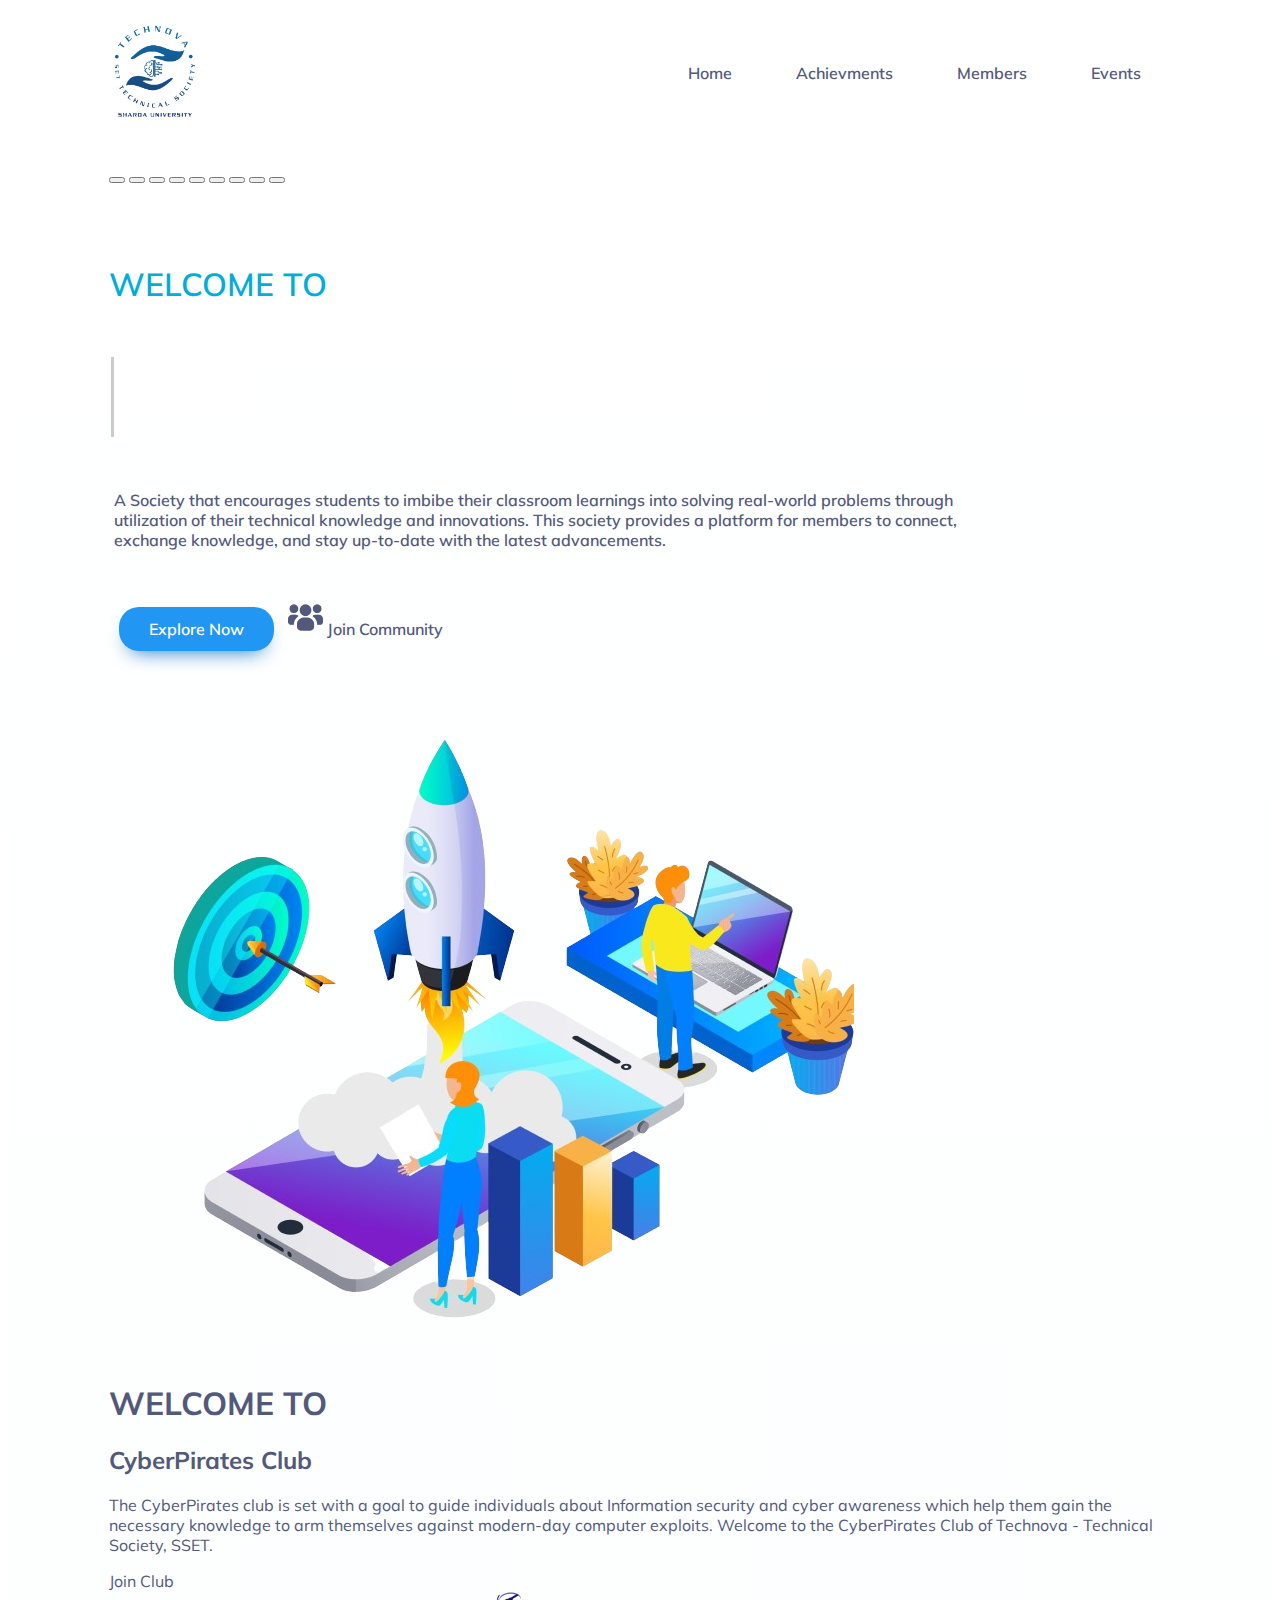
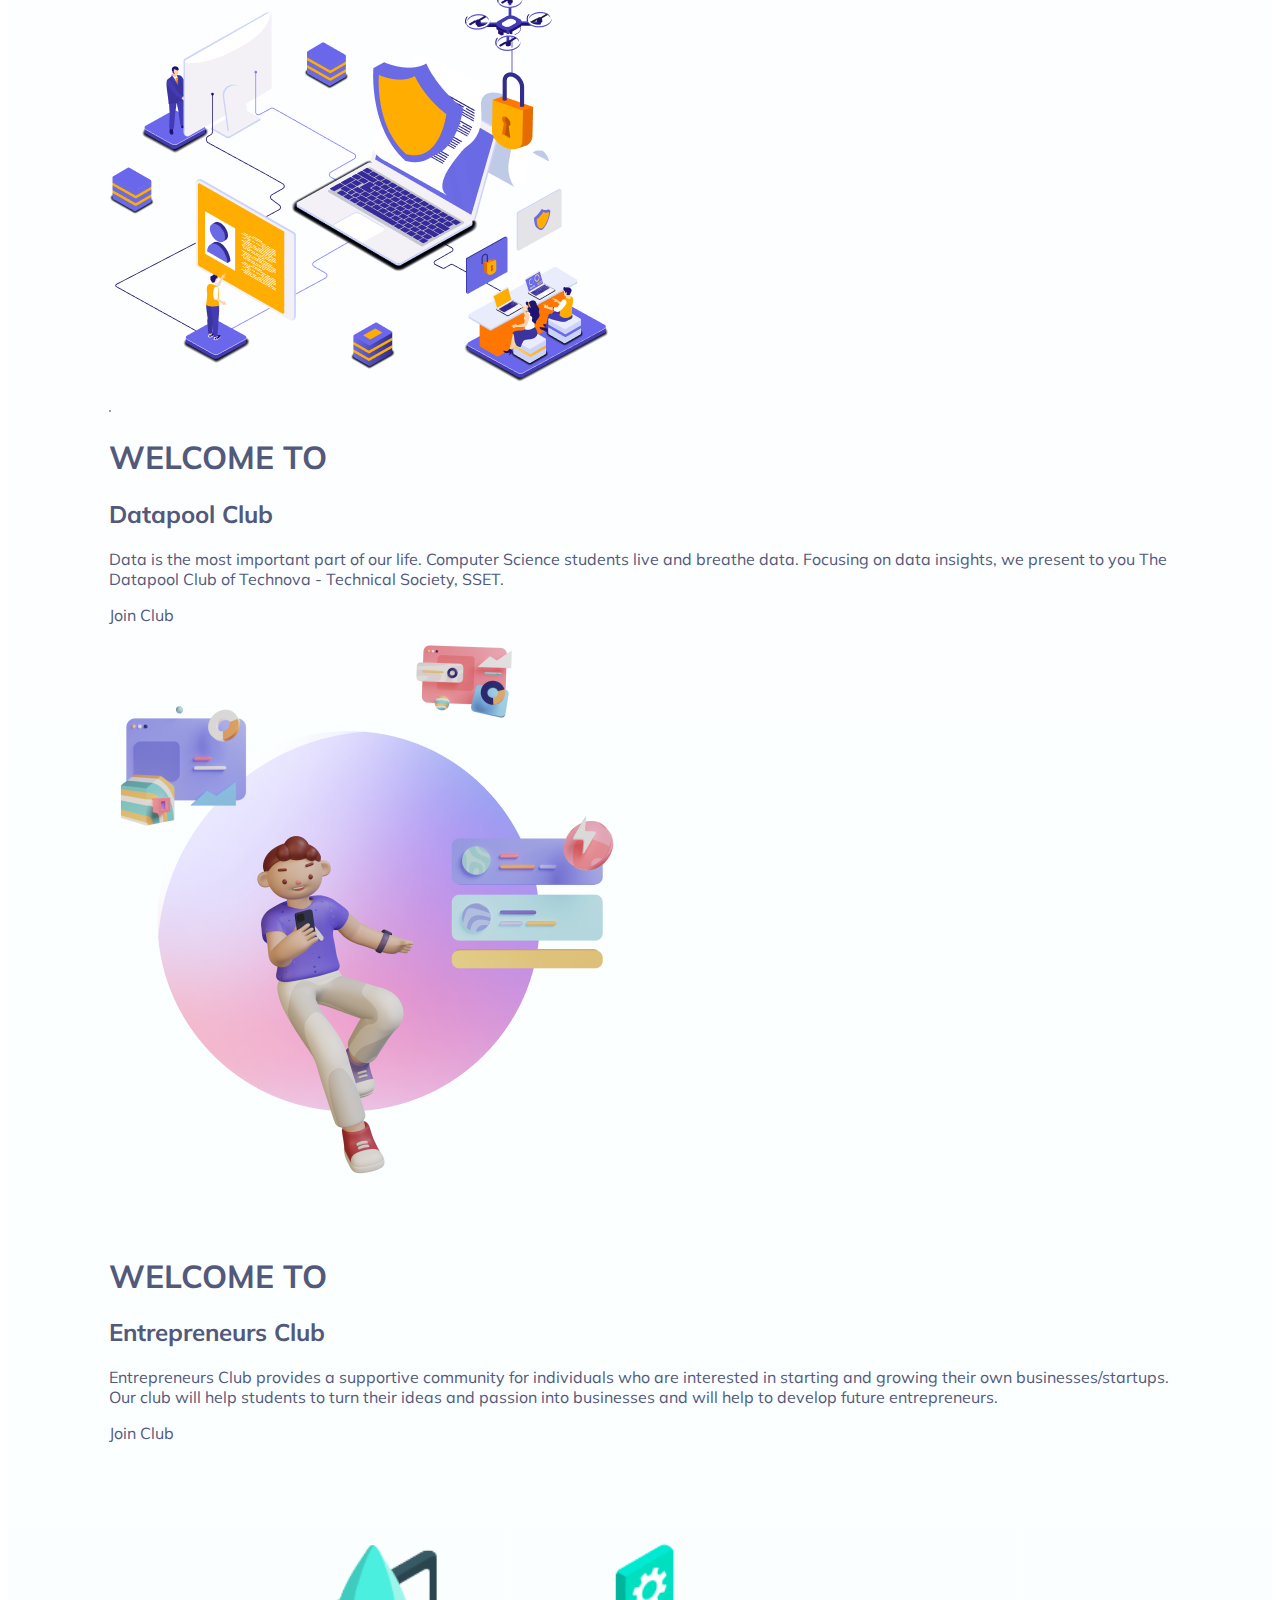
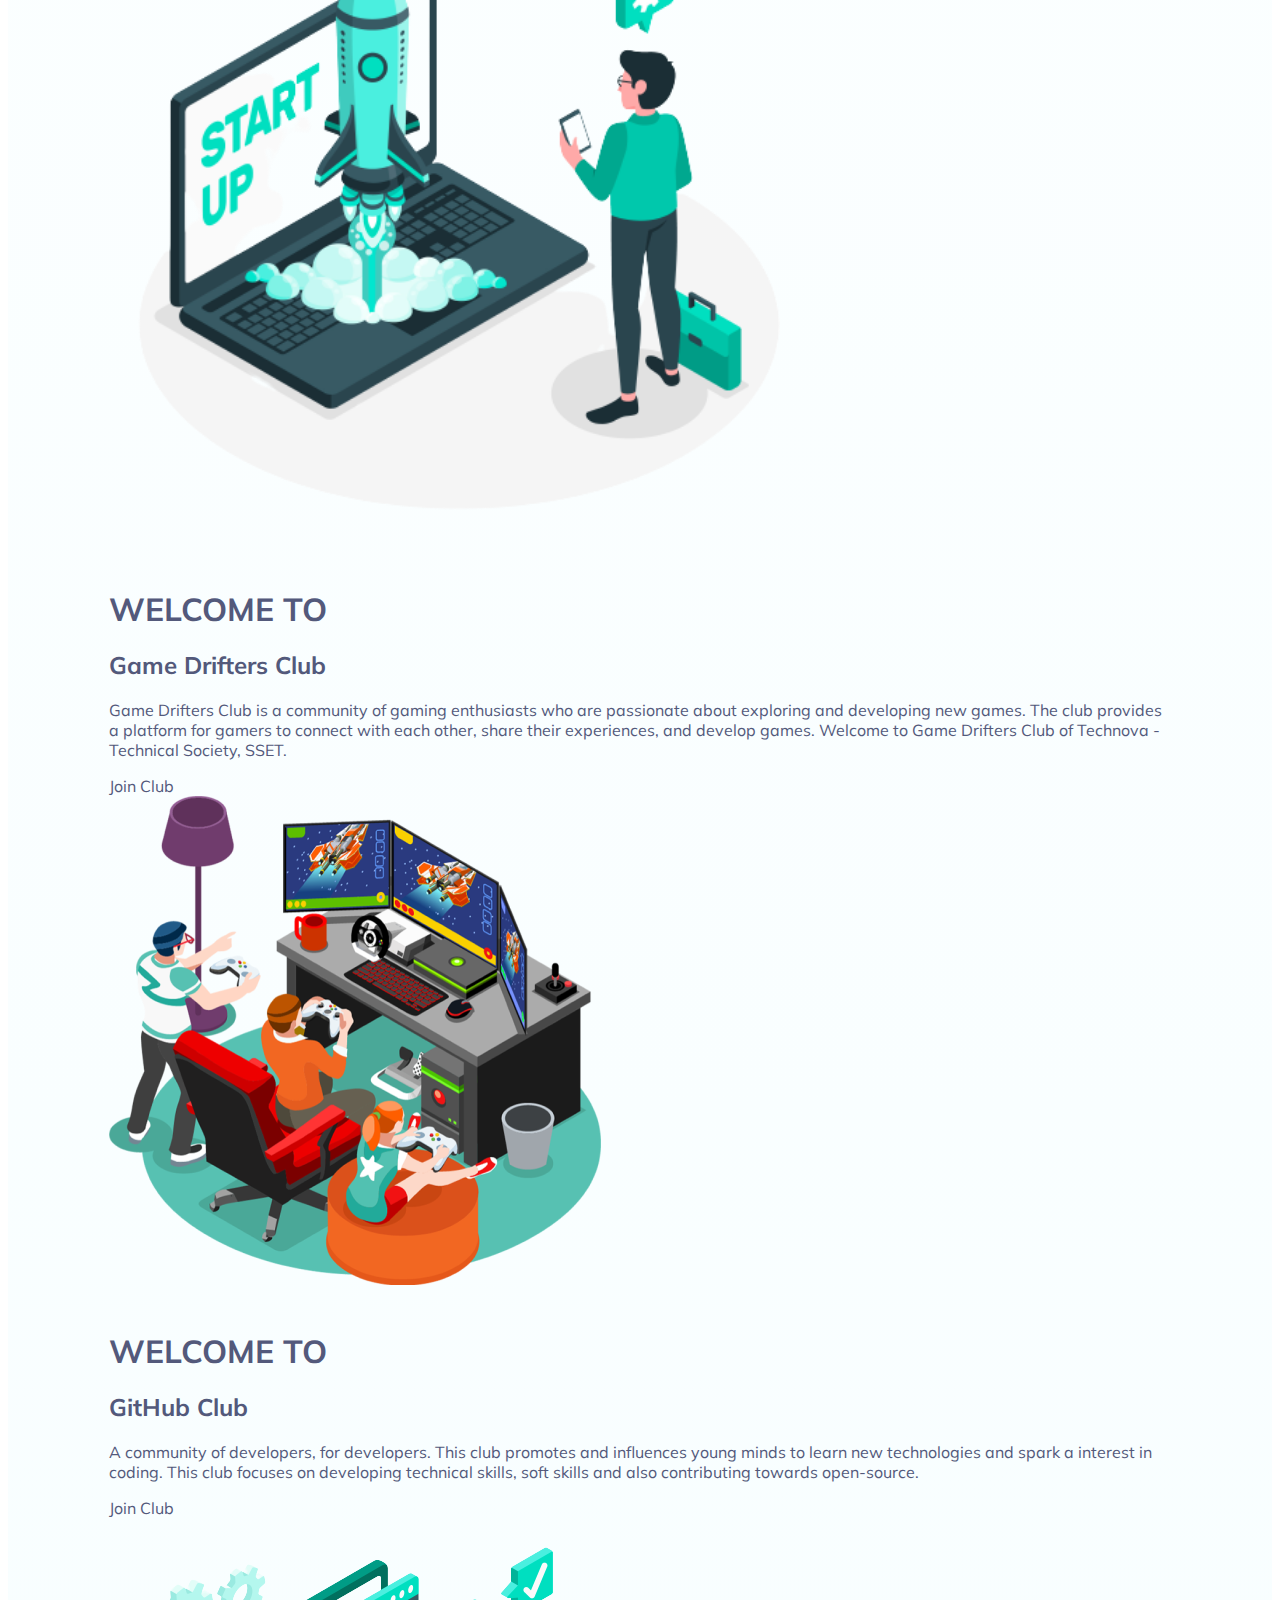
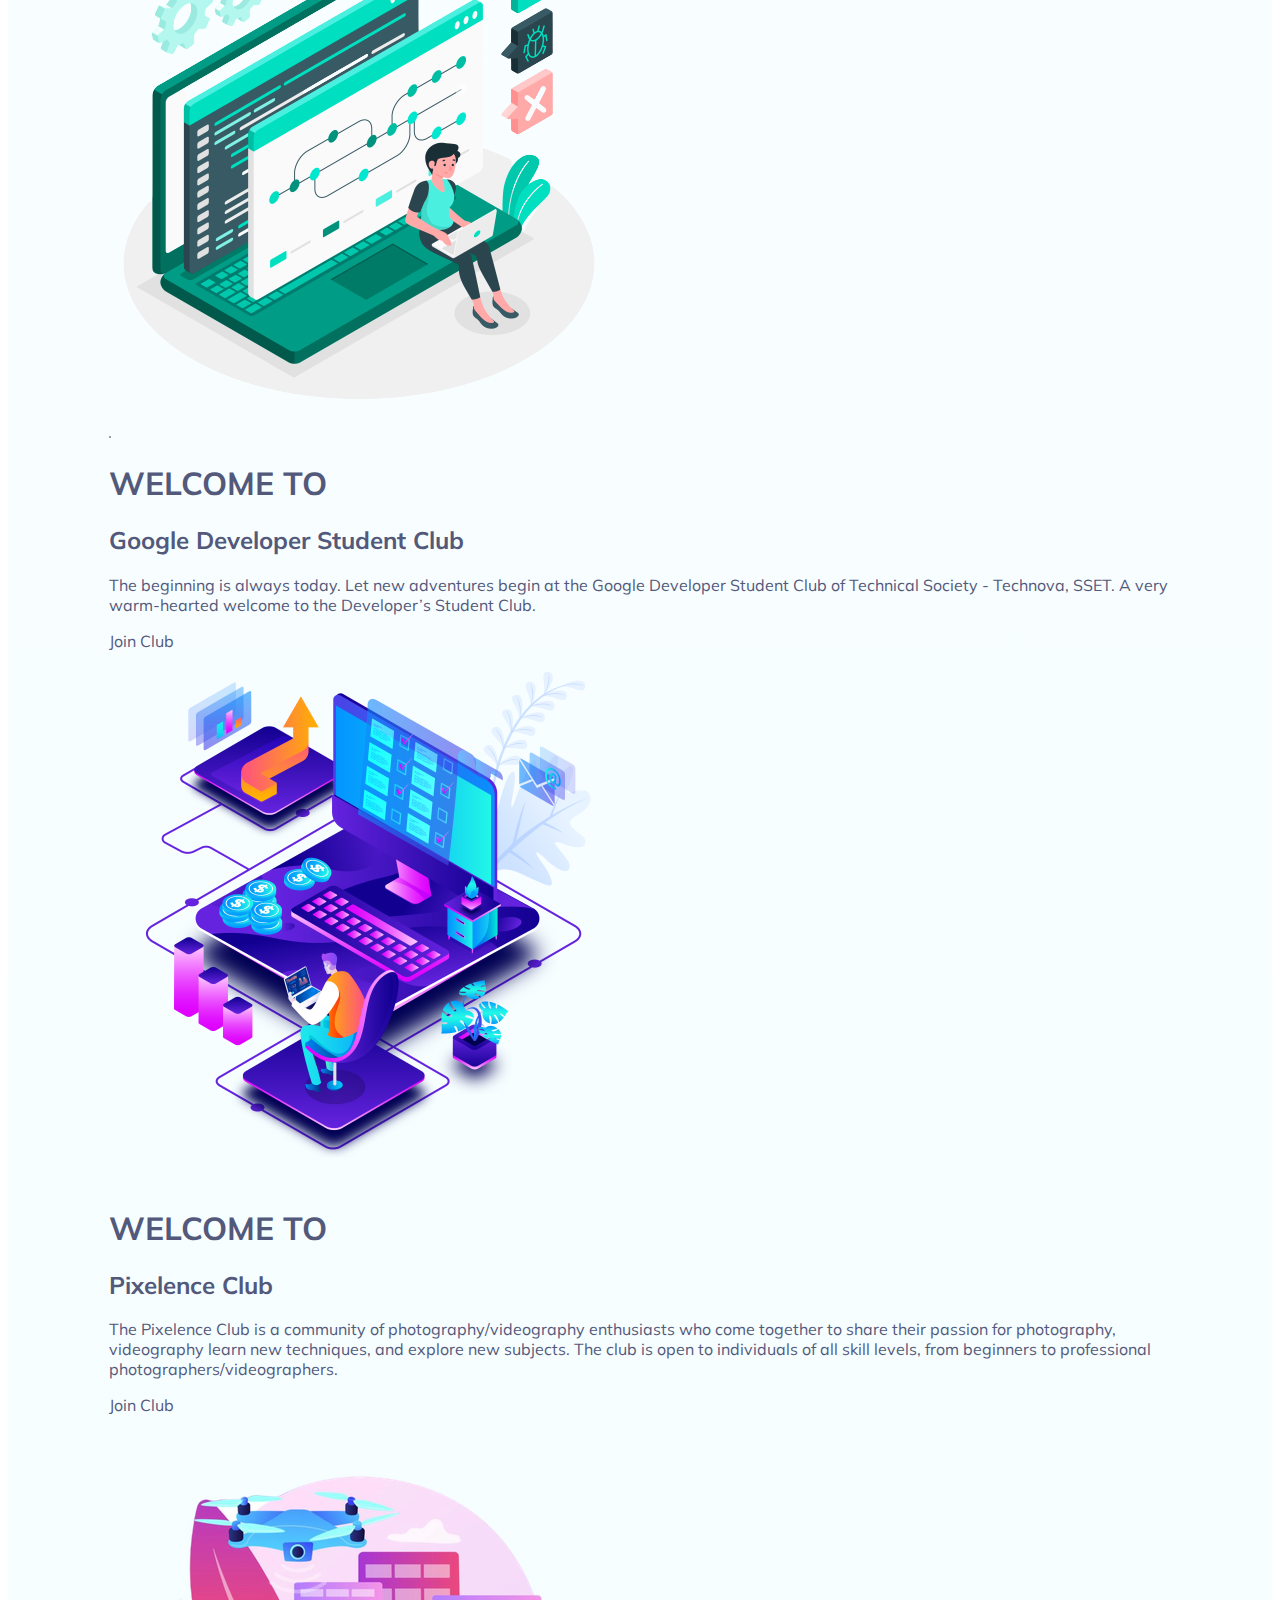
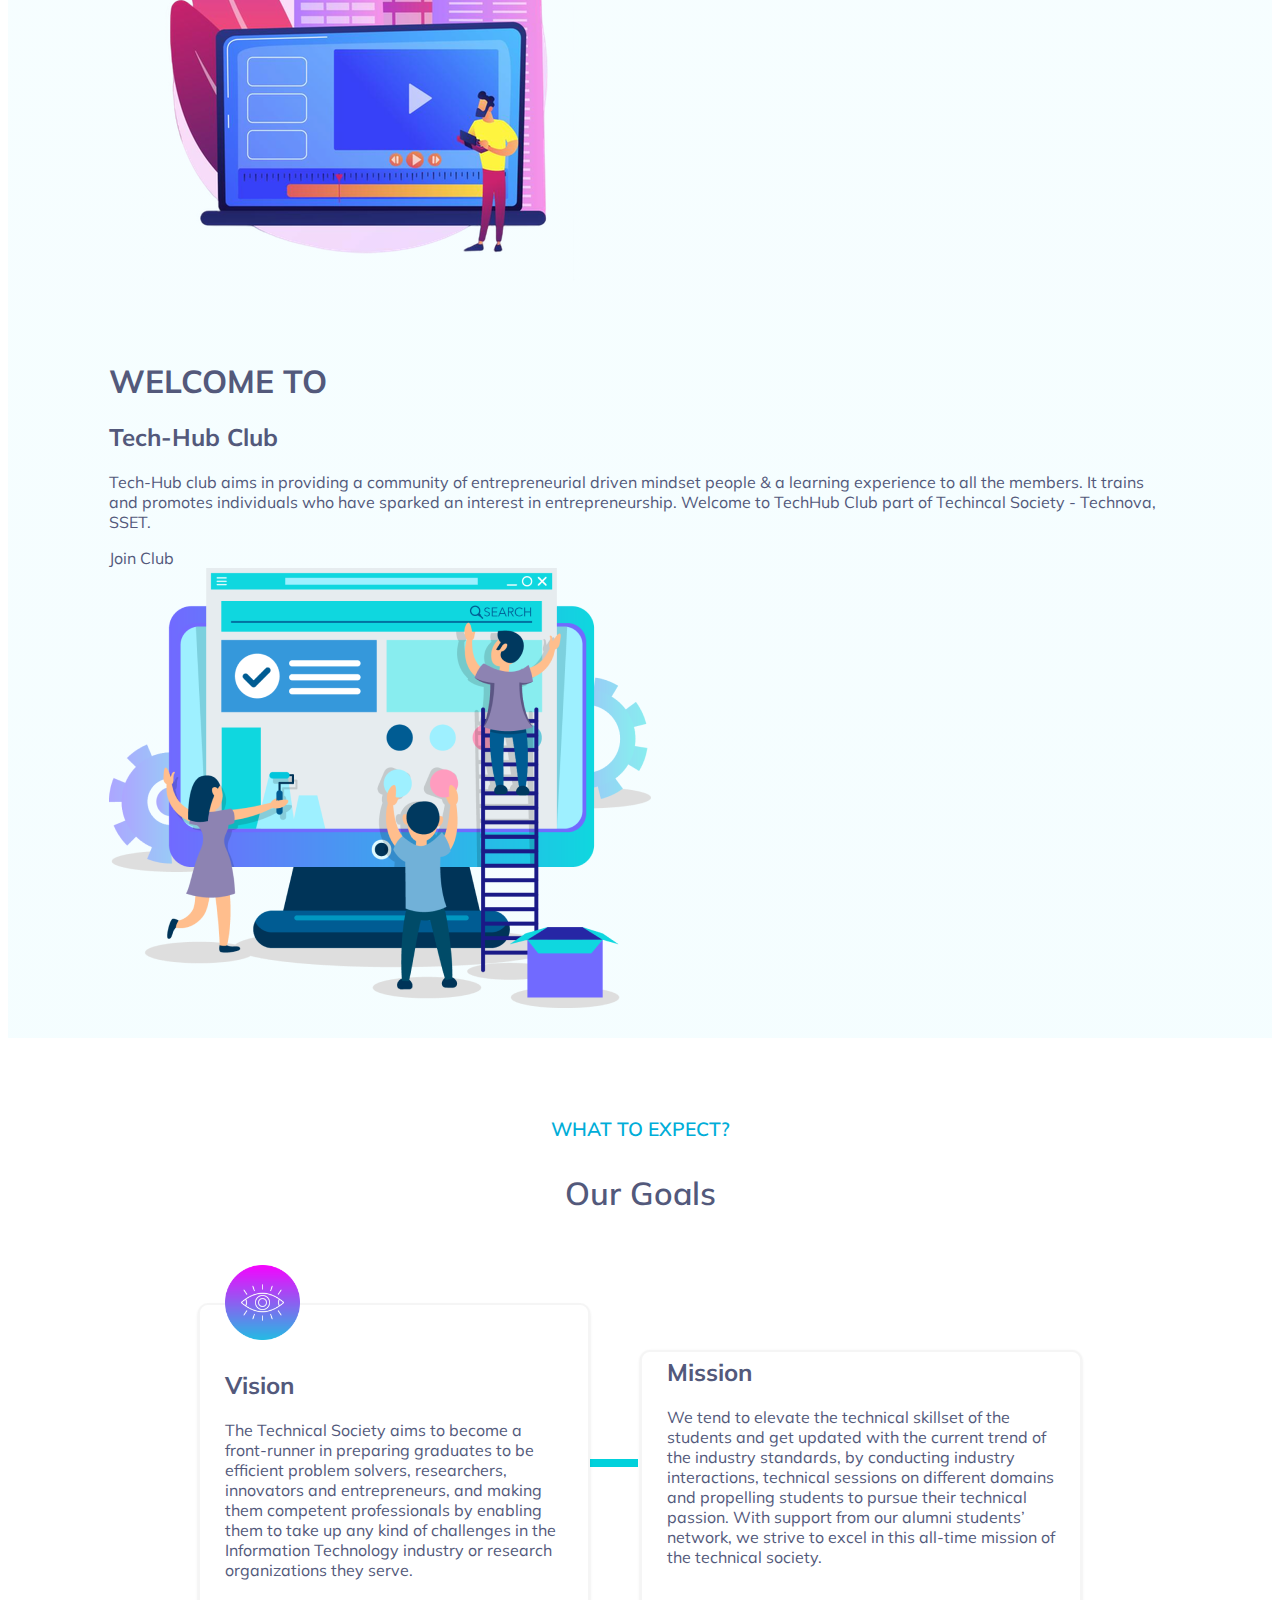
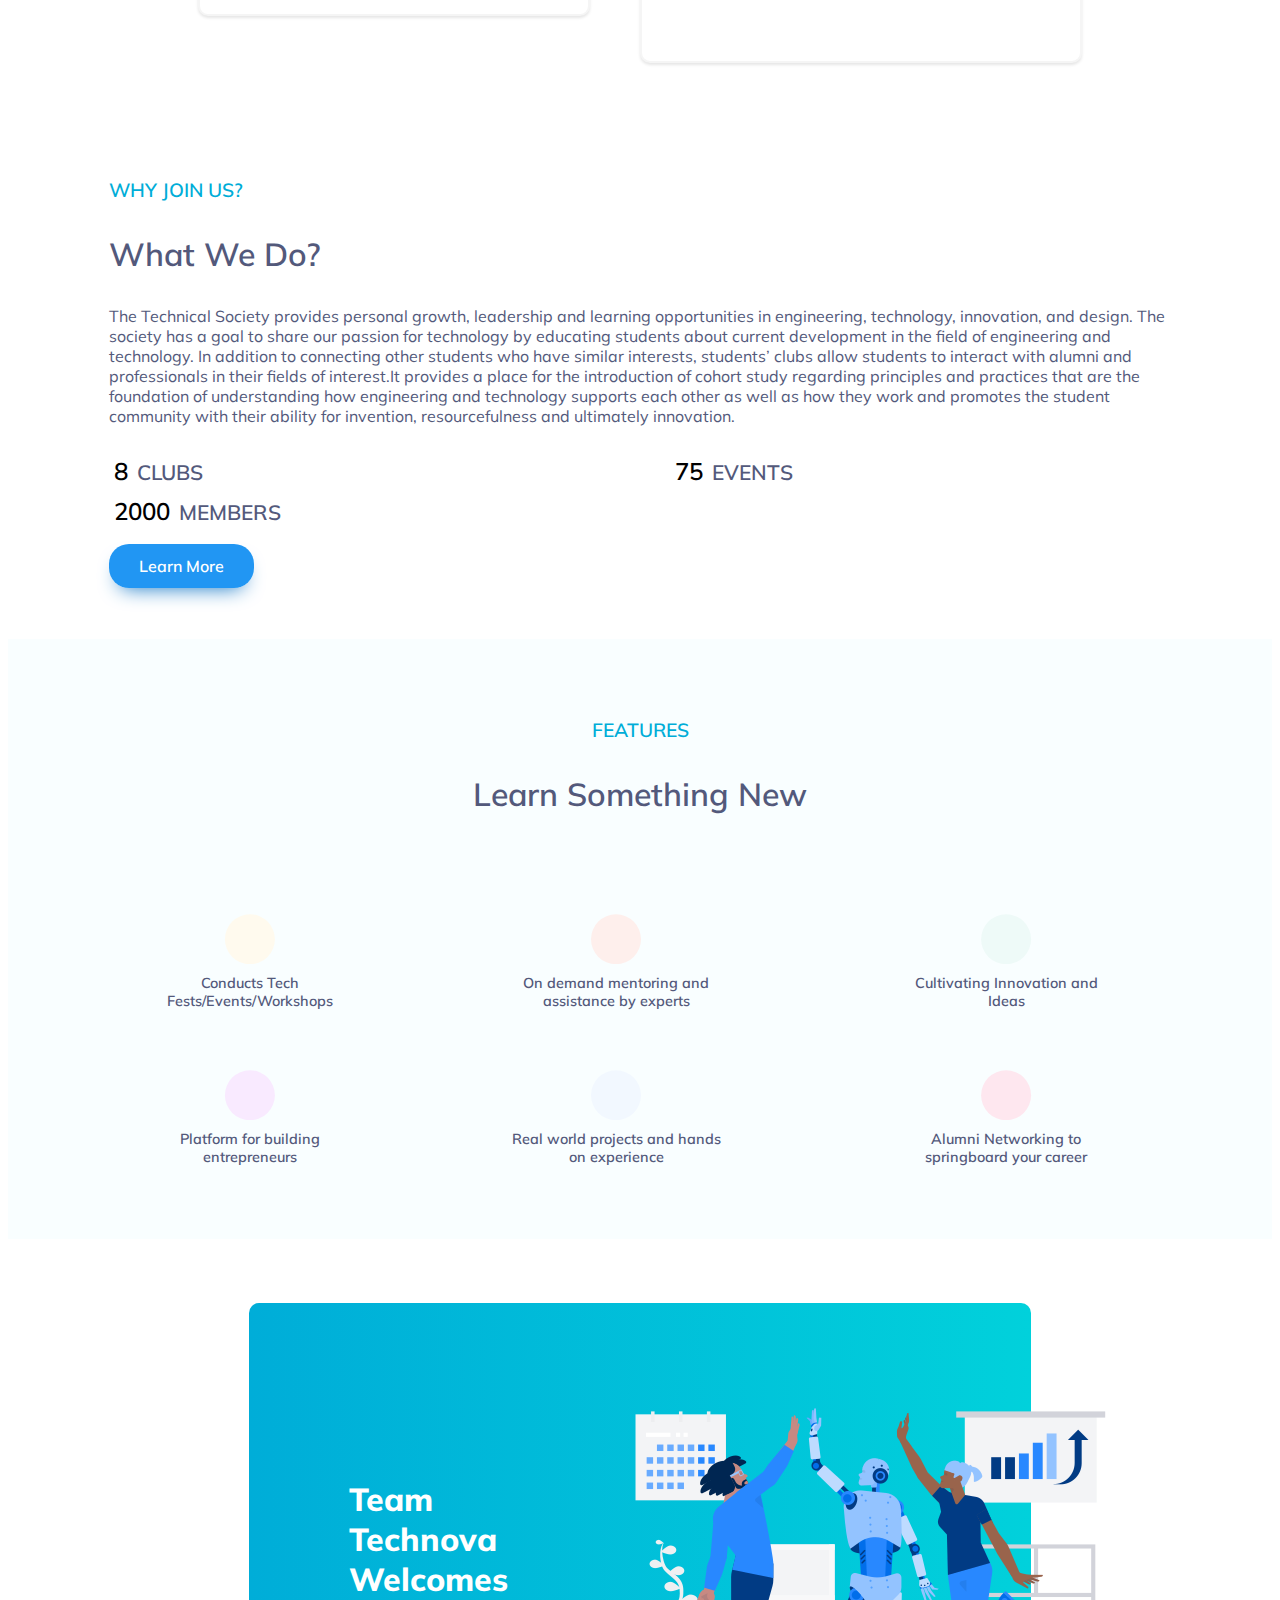
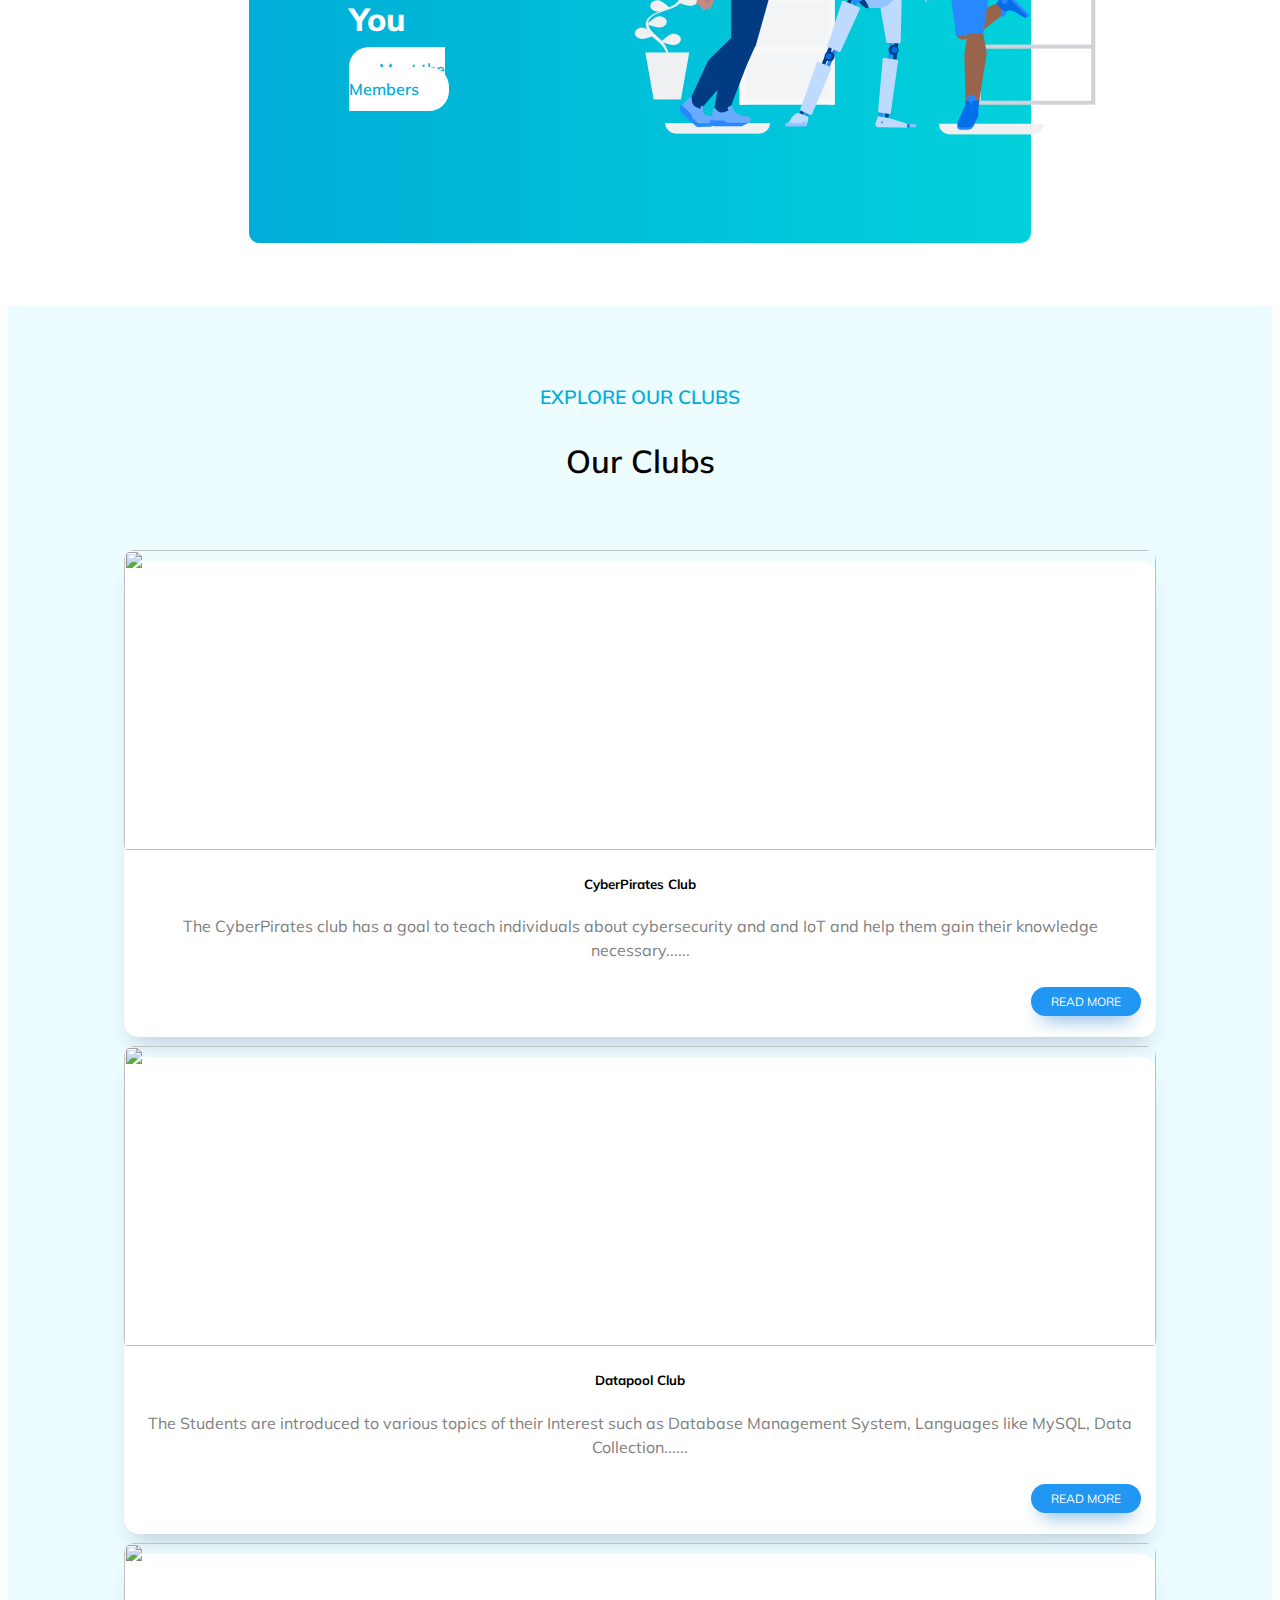
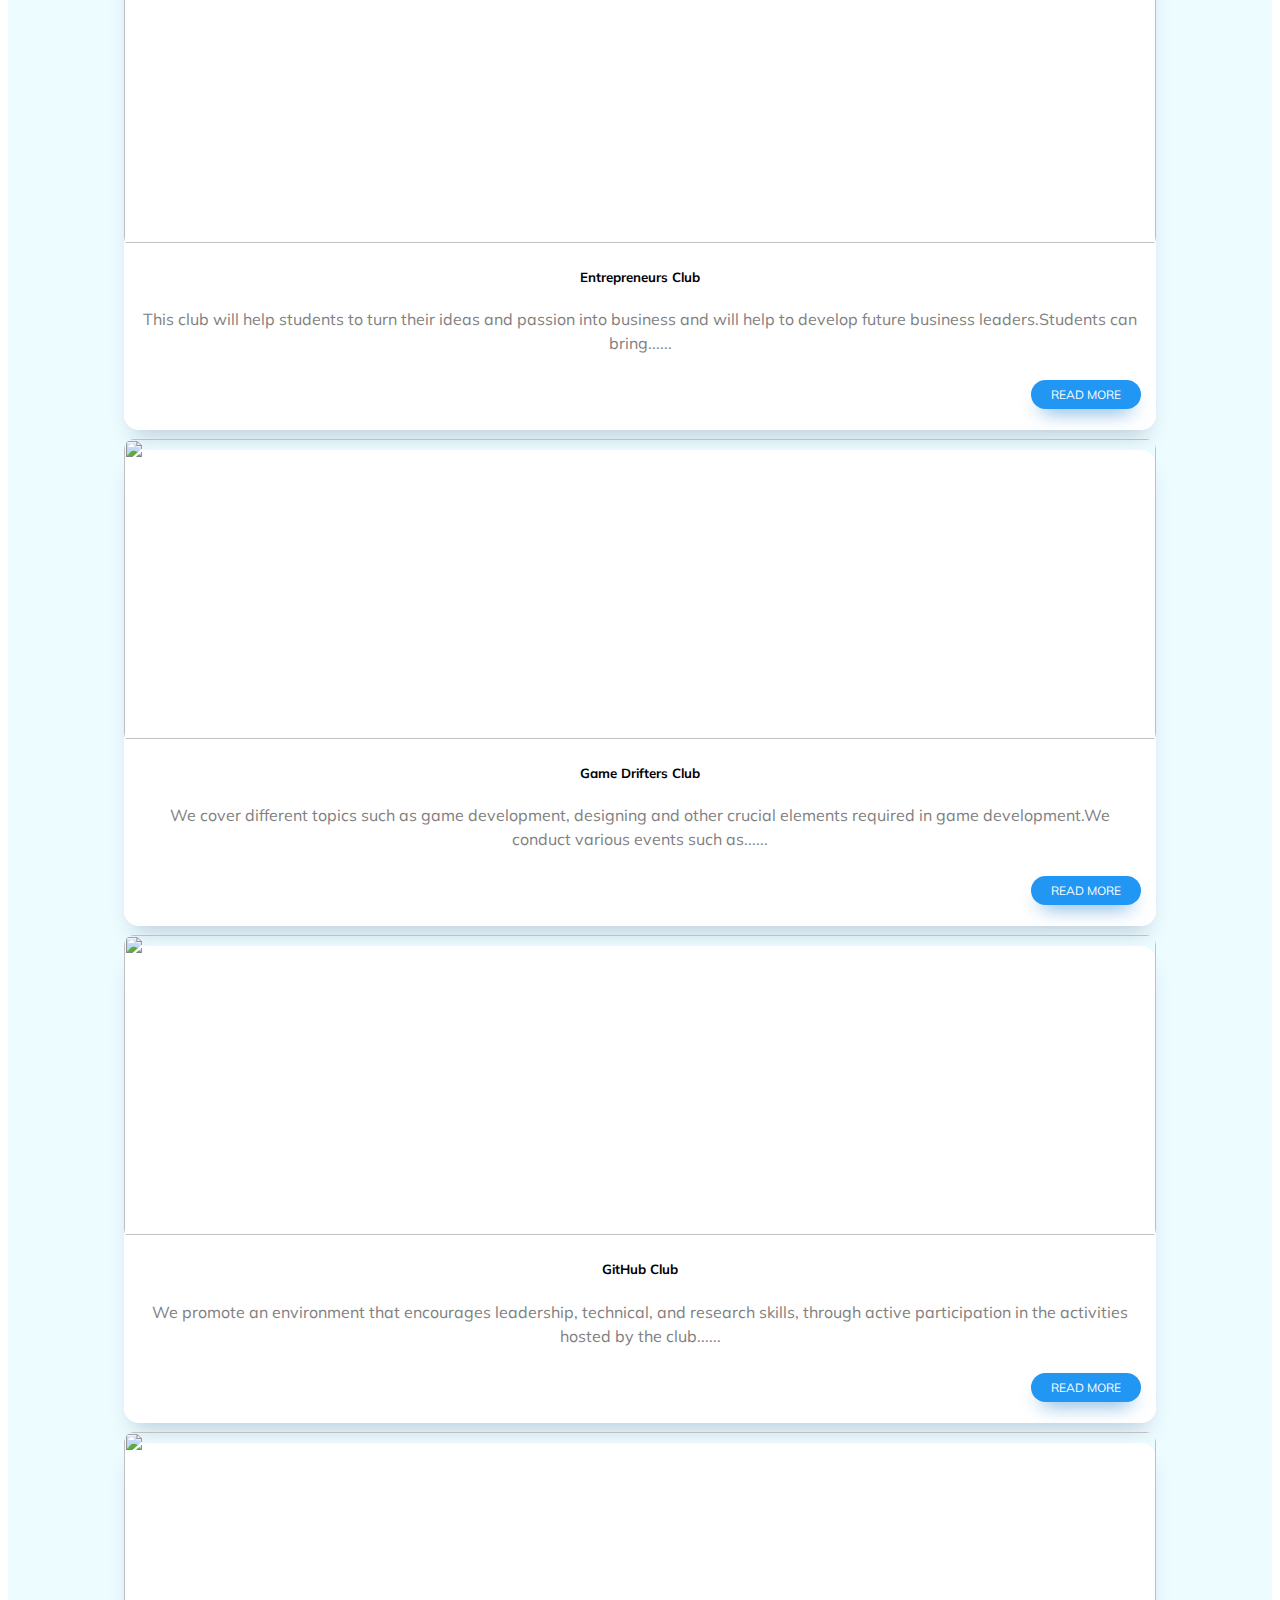
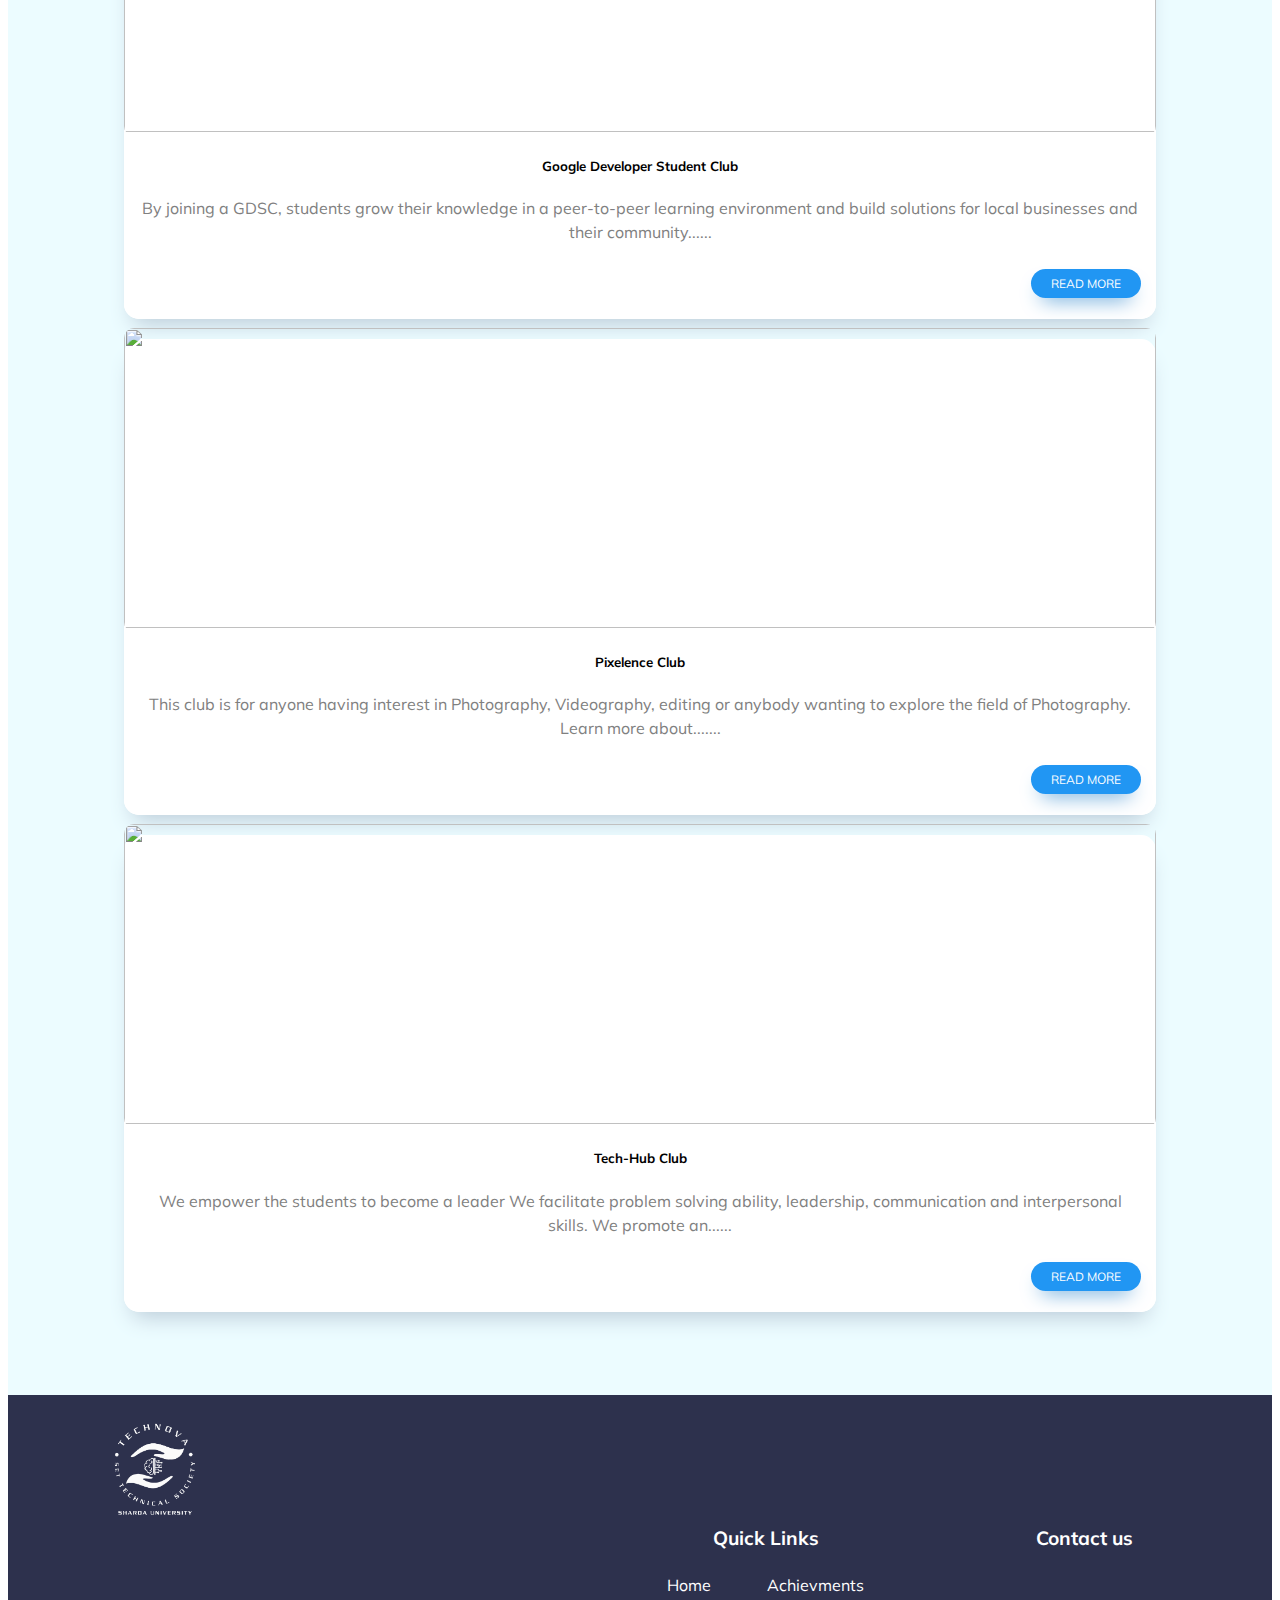
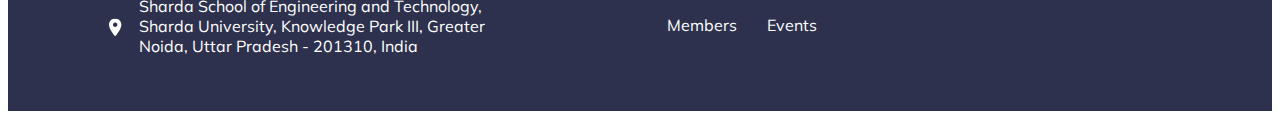
==== commit 54e5df12: "new" ====
--- a/index.html
+++ b/index.html
@@ -7,9 +7,13 @@
       name="viewport"
       content="width=device-width, initial-scale=1, shrink-to-fit=no"
     />
+    <meta
+      name="description"
+      content="The technical society club is dedicated to fostering an environment of learning, collaboration, and innovation for individuals interested in various technical fields. Join us to network with like-minded individuals, attend technical workshops and seminars, and gain valuable industry insights. Expand your technical knowledge and skills while building connections that will benefit you throughout your career"
+    />
     <title>Technical Society | Home</title>
     <link rel="icon" type="image/png" href="/Home/images/favicon-32x32.png" />
-
+<!-- ffjjf -->
     <link
       rel="stylesheet"
       href="https://cdnjs.cloudflare.com/ajax/libs/owl-carousel/1.3.3/owl.carousel.css"
@@ -71,38 +75,424 @@
     </header>
     <main>
       <section class="home-page">
-        <div class="container">
-          <div class="row">
-            <div class="first col-lg-6">
-              <div class="title-content">
-                <h1>WELCOME TO</h1>
-                <h2>
-                  <span class="typed-text"></span
-                  ><span class="cursor">&nbsp;</span>
-                </h2>
-                <p>
-                  A Society that encourages students to imbibe their classroom
-                  learnings into solving real-world problems through utilization
-                  of their technical knowledge and innovations.
-                </p>
-                <a href="#vm" class="explore">Explore Now</a>
-                <a
-                  href="https://chat.whatsapp.com/Fn1c7OXwwPJ6JZgyaa2Ys1"
-                  target="blank"
-                  class="video"
-                >
-                  <img src="/Home/images/group-users (1).png" alt="" /> Join
-                  Community</a
-                >
-              </div>
-            </div>
-            <div class="second col-lg-6">
-              <img
-                loading="lazy"
-                class="img-fluid working"
-                src="/Home/images/19963-PhotoRoom (1).png"
-                alt=""
-              />
+        <div
+          id="carouselExampleDark"
+          class="carousel carousel-dark slide"
+          data-bs-ride="carousel"
+          data-bs-interval="5000"
+        >
+          <div class="carousel-indicators">
+            <button
+              type="button"
+              data-bs-target="#carouselExampleDark"
+              data-bs-slide-to="0"
+              class="active"
+              aria-current="true"
+              aria-label="Slide 1"
+            ></button>
+            <button
+              type="button"
+              data-bs-target="#carouselExampleDark"
+              data-bs-slide-to="1"
+              aria-label="Slide 2"
+            ></button>
+            <button
+              type="button"
+              data-bs-target="#carouselExampleDark"
+              data-bs-slide-to="2"
+              aria-label="Slide 3"
+            ></button>
+            <button
+              type="button"
+              data-bs-target="#carouselExampleDark"
+              data-bs-slide-to="3"
+              aria-label="Slide 4"
+            ></button>
+            <button
+              type="button"
+              data-bs-target="#carouselExampleDark"
+              data-bs-slide-to="4"
+              aria-label="Slide 5"
+            ></button>
+            <button
+              type="button"
+              data-bs-target="#carouselExampleDark"
+              data-bs-slide-to="5"
+              aria-label="Slide 6"
+            ></button>
+            <button
+              type="button"
+              data-bs-target="#carouselExampleDark"
+              data-bs-slide-to="6"
+              aria-label="Slide 7"
+            ></button>
+            <button
+              type="button"
+              data-bs-target="#carouselExampleDark"
+              data-bs-slide-to="7"
+              aria-label="Slide 8"
+            ></button>
+            <button
+              type="button"
+              data-bs-target="#carouselExampleDark"
+              data-bs-slide-to="8"
+              aria-label="Slide 9"
+            ></button>
+          </div>
+          <div class="carousel-inner">
+            <div class="carousel-item active" data-bs-interval="15000">
+              <div class="container home-slider">
+                <div class="row">
+                  <div class="first col-lg-6">
+                    <div class="title-content">
+                      <h1>WELCOME TO</h1>
+                      <h2>
+                        <span class="typed-text"></span
+                        ><span class="cursor">&nbsp;</span>
+                      </h2>
+                      <p>
+                        A Society that encourages students to imbibe their
+                        classroom learnings into solving real-world problems
+                        through utilization of their technical knowledge and
+                        innovations. This society provides a platform for
+                        members to connect, exchange knowledge, and stay
+                        up-to-date with the latest advancements.
+                      </p>
+                      <a href="#vm" class="explore">Explore Now</a>
+                      <a
+                        href="https://forms.gle/KbXuf6MCQJ2idz697"
+                        target="blank"
+                        class="video"
+                      >
+                        <img src="/Home/images/group-users (1).png" alt="" />
+                        Join Community</a
+                      >
+                    </div>
+                  </div>
+                  <div class="second col-lg-6">
+                    <img
+                      loading="lazy"
+                      class="img-fluid working"
+                      src="/Home/images/startup_05-01_1__2_-removebg.png"
+                      alt=""
+                    />
+                  </div>
+                </div>
+              </div>
+            </div>
+            <div class="carousel-item" data-bs-interval="15000">
+              <div class="container home-slider">
+                <div class="row">
+                  <div class="title col-lg-6">
+                    <div class="heading-home">
+                      <img
+                        class="logo"
+                        src="/Clubs/images/Cyberpirates.png"
+                        alt=""
+                      />
+                      <div class="title-heading">
+                        <h1>WELCOME TO</h1>
+                        <h2>CyberPirates Club</h2>
+                      </div>
+                      <p>
+                        The CyberPirates club is set with a goal to guide
+                        individuals about Information security and cyber
+                        awareness which help them gain the necessary knowledge
+                        to arm themselves against modern-day computer exploits.
+                        Welcome to the CyberPirates Club of Technova - Technical
+                        Society, SSET.
+                      </p>
+                    </div>
+                    <div class="buttons">
+                      <a href="https://forms.gle/KbXuf6MCQJ2idz697"
+                        >Join Club</a
+                      >
+                    </div>
+                  </div>
+                  <div class="image col-lg-6">
+                    <img
+                      class="img-fluid"
+                      src="/Clubs/images/cyber_pirates.png"
+                      alt=""
+                    />
+                  </div>
+                </div>
+              </div>
+            </div>
+            <div class="carousel-item" data-bs-interval="15000">
+              <div class="container home-slider">
+                <div class="row">
+                  <div class="title col-lg-6">
+                    <div class="heading-home">
+                      <div style="border-radius: 50%" class="bg-logo">
+                        <img
+                          style="
+                            border: 1px solid rgba(0, 0, 0, 0.5);
+                            border-radius: 50%;
+                            width: 120px;
+                            background-color: white;
+                          "
+                          src="/Clubs/images/Datapool.png"
+                          alt=""
+                        />
+                      </div>
+                      <div class="title-heading">
+                        <h1>WELCOME TO</h1>
+                        <h2>Datapool Club</h2>
+                      </div>
+                      <p>
+                        Data is the most important part of our life. Computer
+                        Science students live and breathe data. Focusing on data
+                        insights, we present to you The Datapool Club of
+                        Technova - Technical Society, SSET.
+                      </p>
+                    </div>
+                    <div class="buttons">
+                      <a href="https://forms.gle/KbXuf6MCQJ2idz697"
+                        >Join Club</a
+                      >
+                    </div>
+                  </div>
+                  <div class="image col-lg-6">
+                    <img
+                      class="img-fluid"
+                      src="/Clubs/images/data_pool.png"
+                      alt=""
+                    />
+                  </div>
+                </div>
+              </div>
+            </div>
+            <div class="carousel-item" data-bs-interval="15000">
+              <div class="container home-slider">
+                <div class="row">
+                  <div class="title col-lg-6">
+                    <div class="heading-home">
+                      <img
+                        style="width: 80px"
+                        src="/Clubs/images/Entrepreneurs.png"
+                        alt=""
+                      />
+                      <div class="title-heading">
+                        <h1>WELCOME TO</h1>
+                        <h2>Entrepreneurs Club</h2>
+                      </div>
+                      <p>
+                        Entrepreneurs Club provides a supportive community for
+                        individuals who are interested in starting and growing
+                        their own businesses/startups. Our club will help
+                        students to turn their ideas and passion into businesses
+                        and will help to develop future entrepreneurs.
+                      </p>
+                    </div>
+                    <div class="buttons">
+                      <a href="https://forms.gle/KbXuf6MCQJ2idz697"
+                        >Join Club</a
+                      >
+                    </div>
+                  </div>
+                  <div class="image col-lg-6">
+                    <img
+                      style="width: 700px"
+                      class="img-fluid"
+                      src="/Clubs/images/Entreprenuer.png"
+                      alt=""
+                    />
+                  </div>
+                </div>
+              </div>
+            </div>
+            <div class="carousel-item" data-bs-interval="15000">
+              <div class="container home-slider">
+                <div class="row">
+                  <div class="title col-lg-6">
+                    <div class="heading-home">
+                      <img
+                        class="game-drifters-logo"
+                        src="/Clubs/images/game_drifters_logo.png"
+                        alt=""
+                      />
+                      <div class="title-heading">
+                        <h1>WELCOME TO</h1>
+                        <h2>Game Drifters Club</h2>
+                      </div>
+                      <p>
+                        Game Drifters Club is a community of gaming enthusiasts
+                        who are passionate about exploring and developing new
+                        games. The club provides a platform for gamers to
+                        connect with each other, share their experiences, and
+                        develop games. Welcome to Game Drifters Club of Technova
+                        - Technical Society, SSET.
+                      </p>
+                    </div>
+                    <div class="buttons">
+                      <a href="https://forms.gle/KbXuf6MCQJ2idz697"
+                        >Join Club</a
+                      >
+                    </div>
+                  </div>
+                  <div class="image col-lg-6">
+                    <img
+                      class="img-fluid"
+                      src="/Clubs/images/Game_Drifters.png"
+                      alt=""
+                    />
+                  </div>
+                </div>
+              </div>
+            </div>
+            <div class="carousel-item" data-bs-interval="15000">
+              <div class="container home-slider">
+                <div class="row">
+                  <div class="title col-lg-6">
+                    <div class="heading-home">
+                      <img src="/Clubs/images/Github (3).png" alt="" />
+                      <div class="title-heading">
+                        <h1>WELCOME TO</h1>
+                        <h2>GitHub Club</h2>
+                      </div>
+                      <p>
+                        A community of developers, for developers. This club
+                        promotes and influences young minds to learn new
+                        technologies and spark a interest in coding. This club
+                        focuses on developing technical skills, soft skills and
+                        also contributing towards open-source.
+                      </p>
+                    </div>
+                    <div class="buttons">
+                      <a href="https://forms.gle/KbXuf6MCQJ2idz697"
+                        >Join Club</a
+                      >
+                    </div>
+                  </div>
+                  <div class="image col-lg-6">
+                    <img
+                      class="img-fluid"
+                      src="/Clubs/images/GitHub_Bg.png"
+                      alt=""
+                    />
+                  </div>
+                </div>
+              </div>
+            </div>
+            <div class="carousel-item" data-bs-interval="15000">
+              <div class="container home-slider">
+                <div class="row">
+                  <div class="title col-lg-6">
+                    <div class="heading-home">
+                      <div style="border-radius: 50%" class="bg-logo">
+                        <img
+                          style="
+                            border: 1px solid rgba(0, 0, 0, 0.5);
+                            border-radius: 50%;
+                            width: 100px;
+                            background-color: white;
+                          "
+                          src="/Clubs/images/GDSC (3).png"
+                          alt=""
+                        />
+                      </div>
+                      <div class="title-heading">
+                        <h1>WELCOME TO</h1>
+                        <h2 style="width: 70%">
+                          Google Developer Student Club
+                        </h2>
+                      </div>
+
+                      <p>
+                        The beginning is always today. Let new adventures begin
+                        at the Google Developer Student Club of Technical
+                        Society - Technova, SSET. A very warm-hearted welcome to
+                        the Developer’s Student Club.
+                      </p>
+                    </div>
+                    <div class="buttons">
+                      <a href="https://forms.gle/KbXuf6MCQJ2idz697"
+                        >Join Club</a
+                      >
+                    </div>
+                  </div>
+                  <div class="image col-lg-6">
+                    <img
+                      class="img-fluid"
+                      src="/Clubs/images/GDSC.png"
+                      alt=""
+                    />
+                  </div>
+                </div>
+              </div>
+            </div>
+
+            <div class="carousel-item" data-bs-interval="15000">
+              <div class="container home-slider">
+                <div class="row">
+                  <div class="title col-lg-6">
+                    <div class="heading-home">
+                      <img src="/Clubs/images/Pixelance .png" alt="" />
+                      <div class="title-heading">
+                        <h1>WELCOME TO</h1>
+                        <h2>Pixelence Club</h2>
+                      </div>
+                      <p>
+                        The Pixelence Club is a community of
+                        photography/videography enthusiasts who come together to
+                        share their passion for photography, videography learn
+                        new techniques, and explore new subjects. The club is
+                        open to individuals of all skill levels, from beginners
+                        to professional photographers/videographers.
+                      </p>
+                    </div>
+                    <div class="buttons">
+                      <a href="https://forms.gle/KbXuf6MCQJ2idz697"
+                        >Join Club</a
+                      >
+                    </div>
+                  </div>
+                  <div class="image col-lg-6">
+                    <img
+                      class="img-fluid"
+                      src="/Clubs/images/Video.png"
+                      alt=""
+                    />
+                  </div>
+                </div>
+              </div>
+            </div>
+            <div class="carousel-item" data-bs-interval="15000">
+              <div class="container home-slider">
+                <div class="row">
+                  <div class="title col-lg-6">
+                    <div class="heading-home">
+                      <img src="/Clubs/images/TechHub (3).png" alt="" />
+                      <div class="title-heading">
+                        <h1>WELCOME TO</h1>
+                        <h2>Tech-Hub Club</h2>
+                      </div>
+
+                      <p>
+                        Tech-Hub club aims in providing a community of
+                        entrepreneurial driven mindset people & a learning
+                        experience to all the members. It trains and promotes
+                        individuals who have sparked an interest in
+                        entrepreneurship. Welcome to TechHub Club part of
+                        Techincal Society - Technova, SSET.
+                      </p>
+                    </div>
+                    <div class="buttons">
+                      <a href="https://forms.gle/KbXuf6MCQJ2idz697"
+                        >Join Club</a
+                      >
+                    </div>
+                  </div>
+                  <div class="image col-lg-6">
+                    <img
+                      class="img-fluid"
+                      src="/Clubs/images/Tech_Hub.png"
+                      alt=""
+                    />
+                  </div>
+                </div>
+              </div>
             </div>
           </div>
         </div>
@@ -111,7 +501,7 @@
 
       <section class="vm" id="vm">
         <div class="heading">
-          <h2>WHAT TO EXPECT</h2>
+          <h2>WHAT TO EXPECT?</h2>
           <h3>Our Goals</h3>
         </div>
 
@@ -135,7 +525,12 @@
           </div>
           <div class="card">
             <div class="logo">
-              <img class="img-fluid" src="/Home/images/target.png" alt="" />
+              <img
+                loading="lazy"
+                class="img-fluid"
+                src="/Home/images/target.png"
+                alt=""
+              />
             </div>
             <div class="content">
               <h3>Mission</h3>
@@ -167,7 +562,7 @@
             <div class="second col-lg-6">
               <div class="info-content">
                 <div class="heading">
-                  <h2>WHY JOIN US</h2>
+                  <h2>WHY JOIN US?</h2>
                   <h3>What We Do?</h3>
                 </div>
 
@@ -189,19 +584,15 @@
                 </p>
                 <div class="info-grid">
                   <div>
-                    <span class="club-data" data-attribute="5">5+</span>
+                    <span class="club-data" data-attribute="8">8</span>
                     <span>CLUBS</span>
                   </div>
                   <div>
-                    <span class="club-data" data-attribute="10">10+</span>
-                    <span>FACULTIES</span>
+                    <span class="club-data" data-attribute="75">75</span>
+                    <span>EVENTS</span>
                   </div>
                   <div>
-                    <span class="club-data" data-attribute="15">15+</span>
-                    <span>EVENTS</span>
-                  </div>
-                  <div>
-                    <span class="club-data" data-attribute="20">20+</span>
+                    <span class="club-data" data-attribute="2000">2000</span>
                     <span>MEMBERS</span>
                   </div>
                 </div>
@@ -296,12 +687,12 @@
                   </div>
                   <div class="post-content">
                     <h3 class="post-title">
-                      <h5>Cyber Pirates Club</h5>
+                      <h5>CyberPirates Club</h5>
                     </h3>
                     <p class="post-description">
-                      The Cyber Pirates club will be set with a goal to teach
-                      individuals about cybersecurity and and IoT and help them
-                      gain their knowledge necessary......
+                      The CyberPirates club has a goal to teach individuals
+                      about cybersecurity and and IoT and help them gain their
+                      knowledge necessary......
                     </p>
                     <a
                       href="/Clubs/cyber_pirates/cyber_pirates.html"
@@ -323,7 +714,7 @@
                   </div>
                   <div class="post-content">
                     <h3 class="post-title">
-                      <h5>Data Pool Club</h5>
+                      <h5>Datapool Club</h5>
                     </h3>
                     <p class="post-description">
                       The Students are introduced to various topics of their
@@ -350,7 +741,7 @@
                   </div>
                   <div class="post-content">
                     <h3 class="post-title">
-                      <h5>Entrepreneur Club</h5>
+                      <h5>Entrepreneurs Club</h5>
                     </h3>
                     <p class="post-description">
                       This club will help students to turn their ideas and
@@ -431,7 +822,7 @@
                   </div>
                   <div class="post-content">
                     <h3 class="post-title">
-                      <h5>Google Developers Club</h5>
+                      <h5>Google Developer Student Club</h5>
                     </h3>
                     <p class="post-description">
                       By joining a GDSC, students grow their knowledge in a
@@ -462,7 +853,7 @@
                       Videography, editing or anybody wanting to explore the
                       field of Photography. Learn more about.......
                     </p>
-                    <a href="/Clubs/pixelence/pixelence.html" class="read-more"
+                    <a href="https://images.unsplash.com/photo-1548502499-ef49e8cf98d4?ixlib=rb-4.0.3&ixid=MnwxMjA3fDB8MHxwaG90by1wYWdlfHx8fGVufDB8fHx8&auto=format&fit=crop&w=870&q=80" class="read-more"
                       >read more</a
                     >
                   </div>
@@ -479,7 +870,7 @@
                   </div>
                   <div class="post-content">
                     <h3 class="post-title">
-                      <h5>Tech Hub Club</h5>
+                      <h5>Tech-Hub Club</h5>
                     </h3>
                     <p class="post-description">
                       We empower the students to become a leader We facilitate
@@ -505,12 +896,28 @@
           src="/Home/images/Technova SET white.png"
           alt=""
         />
+        <div class="bg-img">
+          <img
+            width="500px"
+            class="img-fluid"
+            src="/Home/images/sharda_logo.png"
+            alt=""
+          />
+        </div>
+        <img
+          class="naac-logo"
+          style="margin-left: 12px"
+          src="/Home/images/NAACAlogo-1.png"
+          alt=""
+        />
+
         <div class="content">
           <ul>
             <li>
               <span
-                >School of Engineering and Technology, Sharda University
-                Knowledge Park III, Greater Noida, UP - 201310, INDIA</span
+                >Sharda School of Engineering and Technology, Sharda University,
+                Knowledge Park III, Greater Noida, Uttar Pradesh - 201310,
+                India</span
               >
             </li>
           </ul>
@@ -531,7 +938,7 @@
       <div class="box4">
         <h4>Contact us</h4>
         <div class="icon">
-          <a href="mailto:techsocietysharda@gmail.com"
+          <a href="mailto:technova@sharda.ac.in"
             ><i class="mail fa-regular fa-envelope"></i
           ></a>
         </div>
@@ -549,9 +956,6 @@
         </div>
       </div>
     </footer>
-    <div class="load-wrapper">
-      <span class="loader"><span class="load-inner"></span></span>
-    </div>
   </body>
   <!-- JavaScript Bundle with Popper -->
   <script
@@ -559,11 +963,6 @@
     integrity="sha256-/xUj+3OJU5yExlq6GSYGSHk7tPXikynS7ogEvDej/m4="
     crossorigin="anonymous"
   ></script>
-  <script>
-    $(window).on("load", function () {
-      $(".load-wrapper").fadeOut("slow");
-    });
-  </script>
   <script
     src="https://cdn.jsdelivr.net/npm/bootstrap@5.2.0/dist/js/bootstrap.bundle.min.js"
     integrity="sha384-A3rJD856KowSb7dwlZdYEkO39Gagi7vIsF0jrRAoQmDKKtQBHUuLZ9AsSv4jD4Xa"
